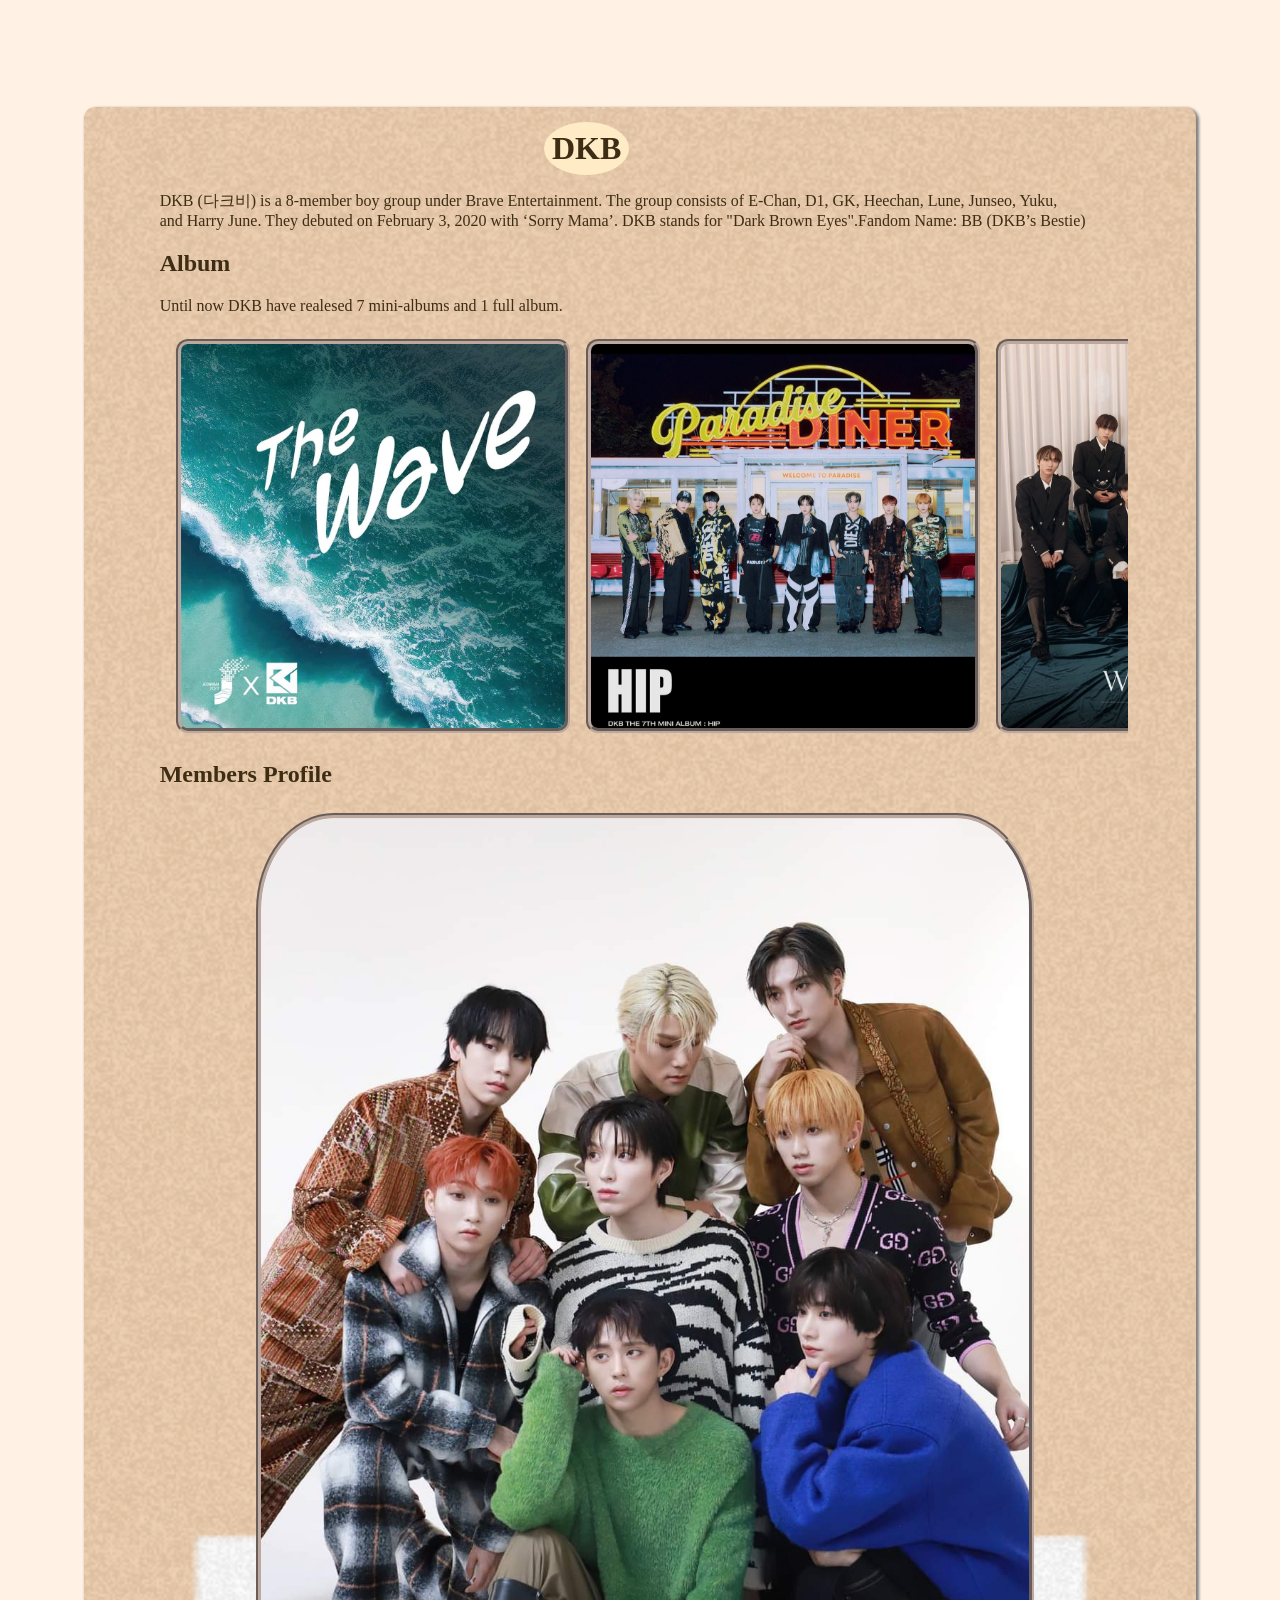
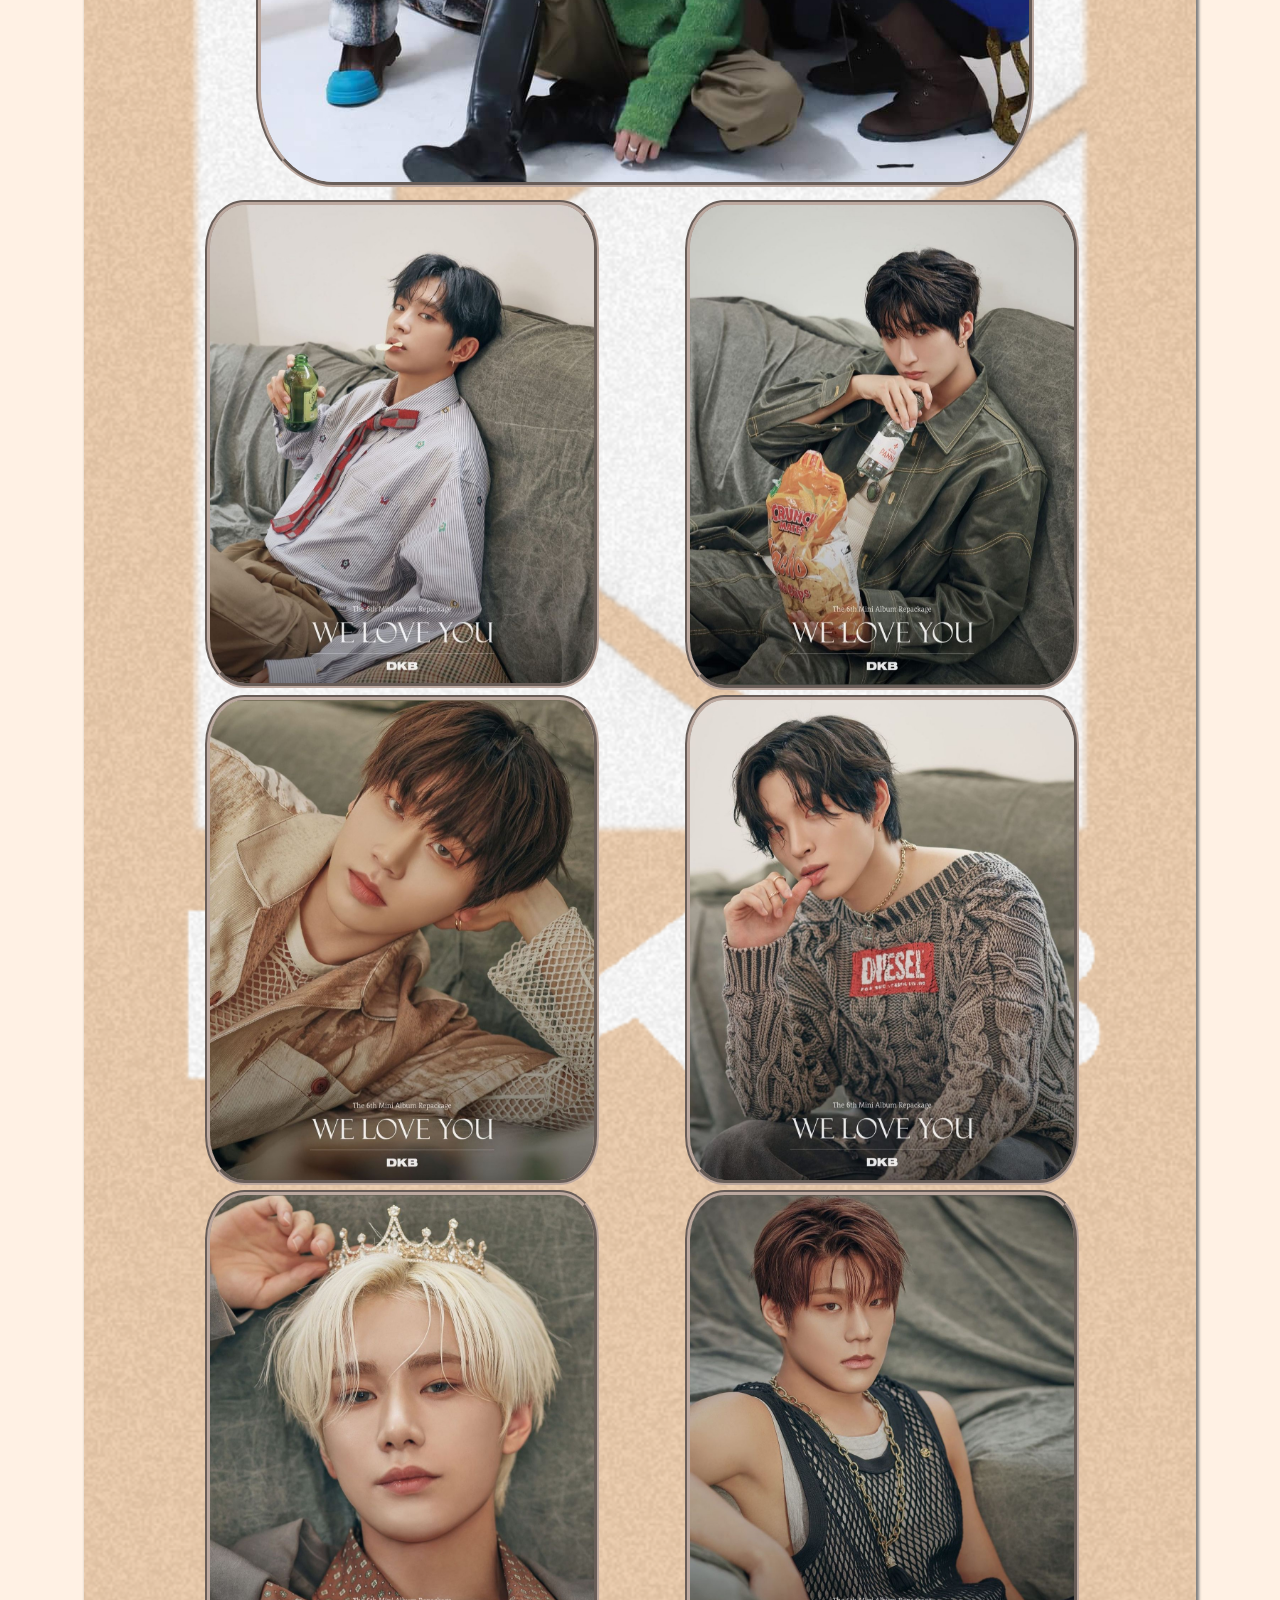
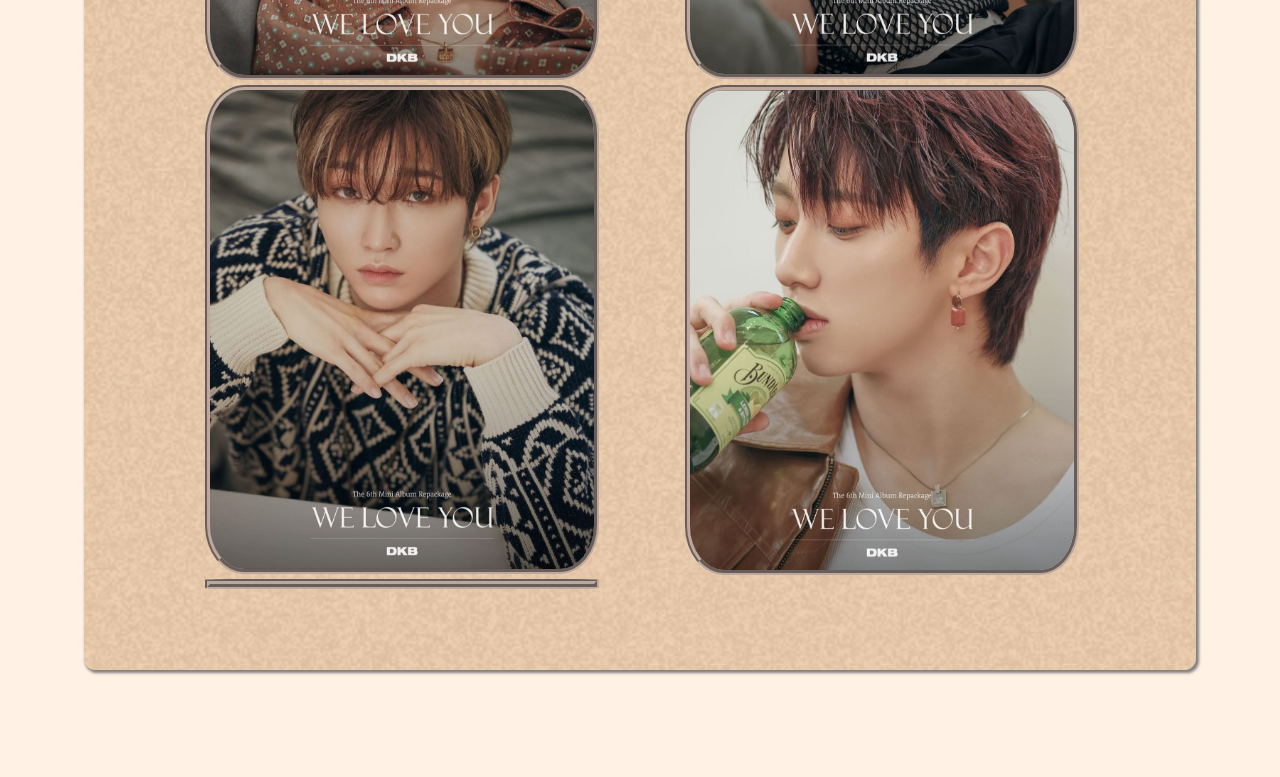
==== DKB/index.html @ af80abc2 "Add files via upload" ====
<!DOCTYPE html>

<html lang="en">
<head>
  <meta http-equiv="CONTENT-TYPE" content="text/html; charset=UTF-8">
  <link rel="stylesheet" href="styles/DKBsBestie.css"/>
  <title>DKBs Bestie</title>
</head>
<body>
  <main>
    <div class="container">
      <a href="#main" id="maincontent">Skip to main</a>
      <div id="main">
        <h1 id="title">DKB</h1>
        <p id="description">DKB (다크비) is a 8-member boy group under Brave Entertainment. The group consists of E-Chan, D1, GK, Heechan, Lune, Junseo, Yuku, and Harry June. They debuted on February 3, 2020 with ‘Sorry Mama’. DKB stands for "Dark Brown Eyes".Fandom Name: BB (DKB’s Bestie)</p>
      </div>
      <h2 class="stylez">Album</h2>
      <p class="details">Until now DKB have realesed 7 mini-albums and 1 full album.</p>
      
      <div class="container-images">
          <img src="Image/TheWave.jpg" alt="dkb's single The Wave">
                 
          <img src="Image/5th_mini_album_AUTUMN.jpg" style="order: 3"><br>
          
          <img src="Image/2nd_mini_album_LOVE.jpg" style="order: 7"><br>
     
          <img src="Image/1st_mini_album_YOUTH.jpg" style="order: 8">
  
          <img src="Image/7th_mini_album_HIP.jpg" style="order: 1">
        
          <img src="Image/4th_mini_album_REBEL.jpg" style="order: 5">
          
          <img src="Image/1st_album_THEDICEISCAST.jpg" style="order: 4">
  
          <img src="Image/6th_mini_album_WELOVEYOU.jpg" style="order: 2">
        
          <img src="Image/3rd_mini_album_GROWTH.jpg" style="order: 6">   
      </div>
      
        <a href="memberProfile.html">
          <h2 class="stylez">Members Profile</h2>
          <img id="pic" src="Image/DKB_Pic.jpg">
        </a>
      
      <div class="container-imgs">
        
        <img src="Image/Welove_D1.jpg" alt="">
        
        <img src="Image/Welove_Echan.jpg" alt="">
        
        <img src="Image/Welove_GK.jpg" alt="">
        
        <img src="Image/Welove_Heechan.jpg" alt="">
        
        <img src="Image/Welove_Lune.jpg" alt="">
        
        <img src="Image/Welove_Junseo.jpg" alt="">
        
        <img src="Image/Welove_Yuku.jpg" alt="">
        
        <img src="Image/Welove_Harry.jpg" alt="">
        
        <img src=".jpg" alt="">
        
        
      </div>
    </div>
  </main>
</body>
</html>
---- DKB/styles/DKBsBestie.css ----
body {
  background: #fff1e4;
  color: #3d2d14;
}
#maincontent {
  
}
#title {
  display: inline-block;
  background: #ffecc6;
  text-align: center;
  padding: 8px;
  margin: -20% 40% 0%;
  position: relative;
  border-radius: 50%;
}
.container {
  background: #edcdaf url("../Image/Logo.png") no-repeat;
  background-size: cover;
  background-position: center;
  margin: 8.5% 6%;
  padding: 3% 6% 6%;
  box-shadow: 2px 2px 3px 1px grey;
  border-radius: 3mm;
  color: #3d2d14;
}

.container-images {
  display: flex;
  flex-wrap: nowrap;
  overflow-x: auto;
  margin: 8px;
  width: 100%;
}
.container-images>img{
  width: 40%;
  margin: 8px;
  border-radius: 12px;
  width: 40%;
}
.container-imgs {
  display: grid;
  grid-template-columns: auto auto;
  justify-items: center;
  margin: 2px;
  width: 100%;
}
img{
  width: 40%;
  margin: 2px;
  border-radius: 12px;
}
.stylez{
  
}
#description{
  
}

.details {
  
}

#maincontent a:hover {
  opacity:1;
}

#maincontent {
  display: inline-block;
  box-shadow: 2px 2px 1px grey;
  padding: 10px;
  border-radius: 45%;
  background: #fcf0e0;
  position: fixed;
  top: 80%;
  right: 15%;
  opacity: .0;
  
  transition: opacity;
}
img {
  width: 80%;
  border: 5px groove #bca89f;
  border-radius: 10%;
  margin: .5% 10%;
}
a {
  text-decoration: none;
  color: #3d2d14;
}
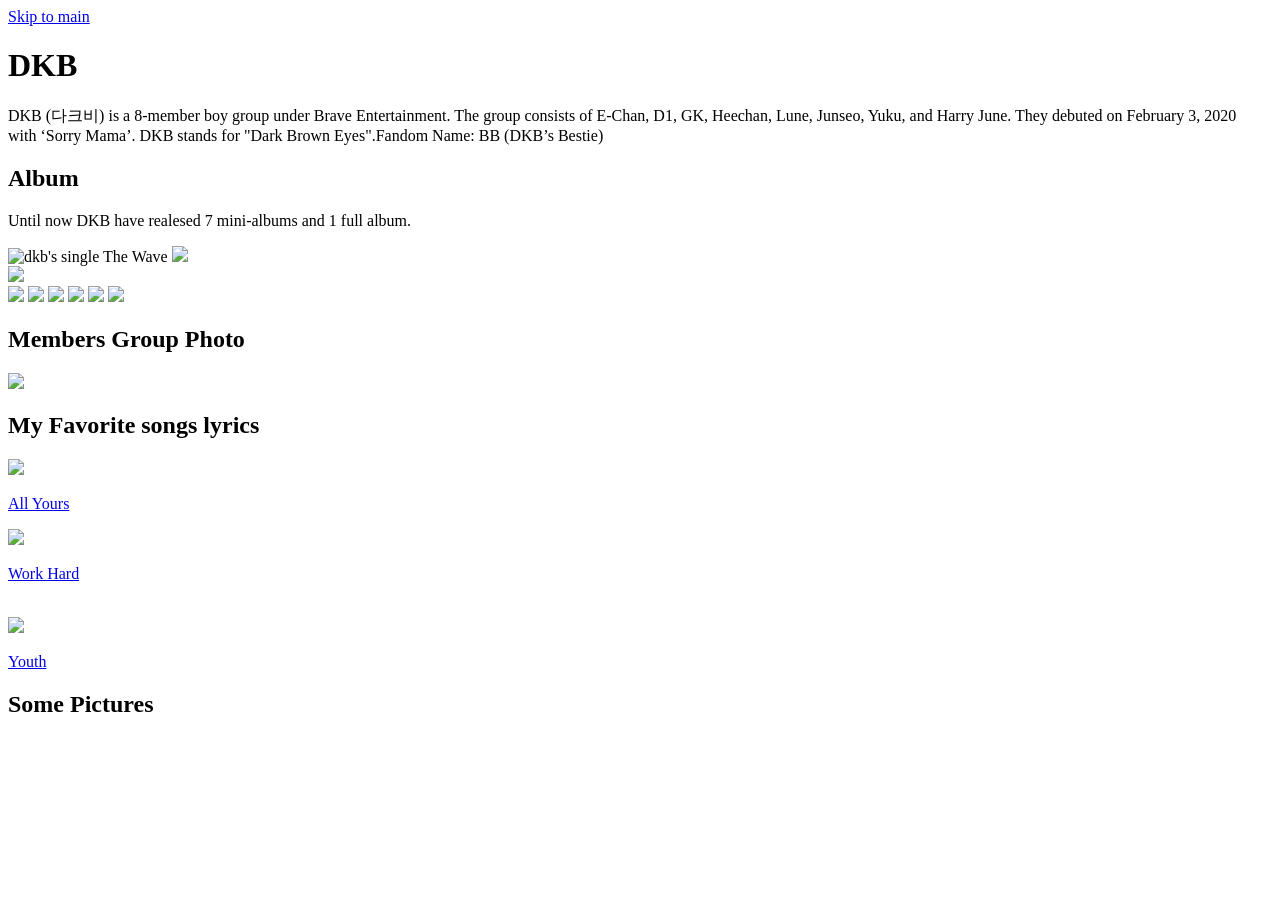
==== commit 175797f9: "index.html" ====
--- a/DKB/index.html
+++ b/DKB/index.html
@@ -3,7 +3,7 @@
 <html lang="en">
 <head>
   <meta http-equiv="CONTENT-TYPE" content="text/html; charset=UTF-8">
-  <link rel="stylesheet" href="styles/DKBsBestie.css"/>
+  <link rel="stylesheet" href="style.css"/>
   <title>DKBs Bestie</title>
 </head>
 <body>
@@ -14,57 +14,122 @@
         <h1 id="title">DKB</h1>
         <p id="description">DKB (다크비) is a 8-member boy group under Brave Entertainment. The group consists of E-Chan, D1, GK, Heechan, Lune, Junseo, Yuku, and Harry June. They debuted on February 3, 2020 with ‘Sorry Mama’. DKB stands for "Dark Brown Eyes".Fandom Name: BB (DKB’s Bestie)</p>
       </div>
-      <h2 class="stylez">Album</h2>
+      <h2 class="style">Album</h2>
       <p class="details">Until now DKB have realesed 7 mini-albums and 1 full album.</p>
       
       <div class="container-images">
-          <img src="Image/TheWave.jpg" alt="dkb's single The Wave">
+          <img src="TheWave.jpg" alt="dkb's single The Wave">
                  
-          <img src="Image/5th_mini_album_AUTUMN.jpg" style="order: 3"><br>
+          <img src="5th_mini_album_AUTUMN.jpg" style="order: 3"><br>
           
-          <img src="Image/2nd_mini_album_LOVE.jpg" style="order: 7"><br>
+          <img src="2nd_mini_album_LOVE.jpg" style="order: 7"><br>
      
-          <img src="Image/1st_mini_album_YOUTH.jpg" style="order: 8">
+          <img src="1st_mini_album_YOUTH.jpg" style="order: 8">
   
-          <img src="Image/7th_mini_album_HIP.jpg" style="order: 1">
+          <img src="7th_mini_album_HIP.jpg" style="order: 1">
         
-          <img src="Image/4th_mini_album_REBEL.jpg" style="order: 5">
+          <img src="4th_mini_album_REBEL.jpg" style="order: 5">
           
-          <img src="Image/1st_album_THEDICEISCAST.jpg" style="order: 4">
+          <img src="1st_album_THEDICEISCAST.jpg" style="order: 4">
   
-          <img src="Image/6th_mini_album_WELOVEYOU.jpg" style="order: 2">
+          <img src="6th_mini_album_WELOVEYOU.jpg" style="order: 2">
         
-          <img src="Image/3rd_mini_album_GROWTH.jpg" style="order: 6">   
+          <img src="3rd_mini_album_GROWTH.jpg" style="order: 6">   
       </div>
       
-        <a href="memberProfile.html">
-          <h2 class="stylez">Members Profile</h2>
-          <img id="pic" src="Image/DKB_Pic.jpg">
+          <h2 class="style">Members Group Photo</h2>
+          <img src="DKB_Pic.jpg">
+      <div id="lyrics">
+        <h2 class="style">My Favorite songs lyrics</h2>
+        <a href="allYours.html" class="unic">
+          <img id="pic" src="6th_mini_album_WELOVEYOU.jpg">
+          <p class="stylez">All Yours</p>
         </a>
-      
+        <a href="workHard.html" class="unic">
+          <img id="pic" src="3rd_mini_album_GROWTH.jpg">
+          <p class="stylez">Work Hard</p><br>
+        </a>
+        <a href="youthLyrics.html" class="unic">
+          <img id="pic" src="1st_mini_album_YOUTH.jpg">
+          <p class="stylez">Youth</p>
+        </a>
+              </div>
+      <h2 class="style">Some Pictures</h2>
+      <div id="hip">
+          <img src="Hip.jpg" alt="">
+          <img src="HipGroup.jpg" alt="">
+          <img src="HIP_D1.jpg" alt="">
+          <img src="HIP_디원.jpg" alt="">
+          <img src="HIP_EChan.jpg" alt="">
+          <img src="HIP_이찬.jpg" alt="">
+          <img src="HIP_GK.jpg" alt="">
+          <img src="HIP_지케이.jpg" alt="">
+          <img src="HIP_Heechan.jpg" alt="">
+          <img src="HIP_희찬.jpg" alt="">
+          <img src="HIP_Lune.jpg" alt="">
+          <img src="HIP_룬.jpg" alt="">
+          <img src="HIP_Junseo.jpg" alt="">
+          <img src="HIP_준서.jpg" alt="">
+          <img src="HIP_Yuku.jpg" alt="">
+          <img src="HIP_유쿠.jpg" alt="">
+          <img src="HIP_Harry.jpg" alt="">
+          <img src="HIP_해리.jpg" alt="">
+          <img src="HIP_Go_Ver.jpg" alt="">
+          <img src="HIP_pic1.jpg" alt="">
+          <img src="D1_HIP_Go_Ver.jpg" alt="">
+          <img src="디원_HIP_Go_Ver.jpg" alt="">
+          <img src="EChan_HIP_Go_Ver.jpg" alt="">
+          <img src="이찬_HIP_Go_Ver.jpg" alt="">
+          <img src="GK_HIP_Go_Ver.jpg" alt="">
+          <img src="지케이_HIP_Go_Ver.jpg" alt="">
+          <img src="Heechan_HIP_Go_Ver.jpg" alt="">
+          <img src="희찬_HIP_Go_Ver.jpg" alt="">
+          <img src="Lune_HIP_Go_Ver.jpg" alt="">
+          <img src="룬_HIP_Go_Ver.jpg" alt="">
+          <img src="Junseo_HIP_Go_Ver.jpg" alt="">
+          <img src="준서_HIP_Go_Ver.jpg" alt="">
+          <img src="Yuku_HIP_Go_Ver.jpg" alt="">
+          <img src="유쿠_HIP_Go_Ver.jpg" alt="">
+          <img src="해리_HIP_Go_Ver.jpg" alt="">
+          <img src="Harry_HIP_Go_Ver.jpg" alt="">
+          
+        </div>
       <div class="container-imgs">
         
-        <img src="Image/Welove_D1.jpg" alt="">
+        <img src="Welove_D1.jpg" alt="">
         
-        <img src="Image/Welove_Echan.jpg" alt="">
+        <img src="Welove_Echan.jpg" alt="">
         
-        <img src="Image/Welove_GK.jpg" alt="">
+        <img src="Welove_GK.jpg" alt="">
         
-        <img src="Image/Welove_Heechan.jpg" alt="">
+        <img src="Welove_Heechan.jpg" alt="">
         
-        <img src="Image/Welove_Lune.jpg" alt="">
+        <img src="Welove_Lune.jpg" alt="">
         
-        <img src="Image/Welove_Junseo.jpg" alt="">
+        <img src="Welove_Junseo.jpg" alt="">
         
-        <img src="Image/Welove_Yuku.jpg" alt="">
+        <img src="Welove_Yuku.jpg" alt="">
         
-        <img src="Image/Welove_Harry.jpg" alt="">
+        <img src="Welove_Harry.jpg" alt="">
         
-        <img src=".jpg" alt="">
+        <img src="D1.jpg" alt="">
         
+        <img src="EChan.jpg" alt="">
+        
+        <img src="GK.jpg" alt="">
+        
+        <img src="Heechan.jpg" alt="">
+        
+        <img src="Lune.jpg" alt="">
+        
+        <img src="Junseo.jpg" alt="">
+        
+        <img src="Yuku.jpg" alt="">
+        
+        <img src="Harry.jpg" alt="">
         
       </div>
     </div>
-  </main>
+  </main>  
 </body>
 </html>
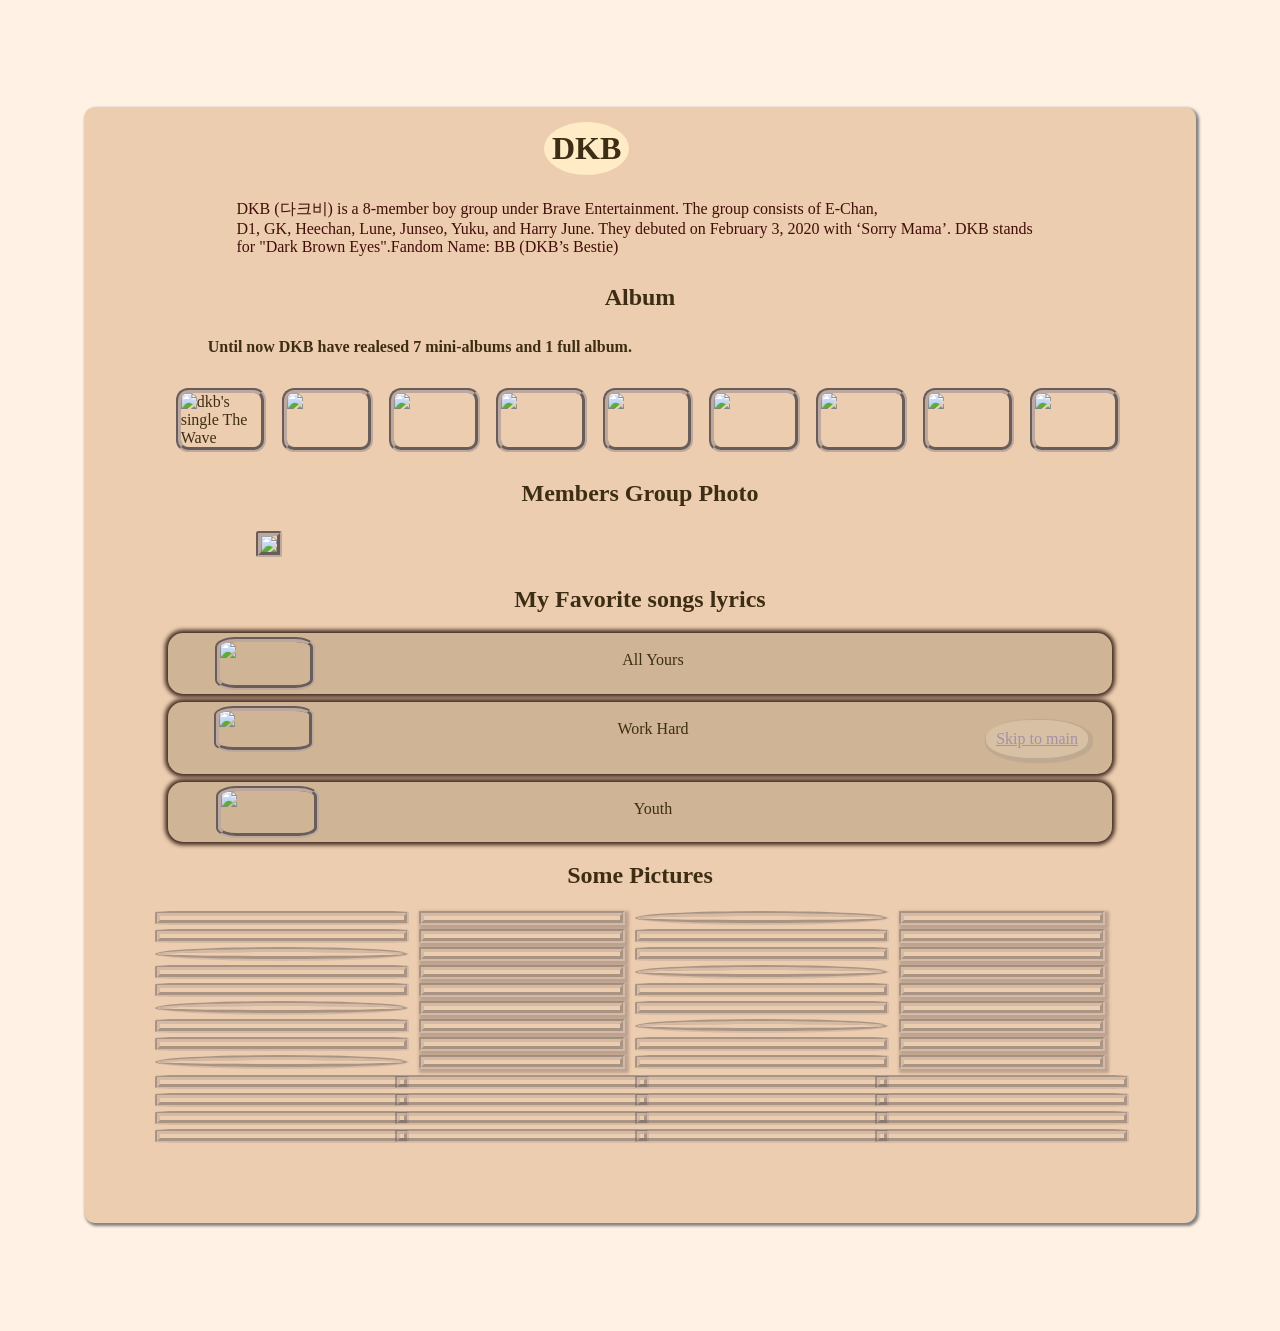
==== commit 1608820e: "index.html" ====
--- a/DKB/index.html
+++ b/DKB/index.html
@@ -18,27 +18,27 @@
       <p class="details">Until now DKB have realesed 7 mini-albums and 1 full album.</p>
       
       <div class="container-images">
-          <img src="TheWave.jpg" alt="dkb's single The Wave">
+          <img src="../TheWave.jpg" alt="dkb's single The Wave">
                  
-          <img src="5th_mini_album_AUTUMN.jpg" style="order: 3"><br>
+          <img src="../5th_mini_album_AUTUMN.jpg" style="order: 3"><br>
           
-          <img src="2nd_mini_album_LOVE.jpg" style="order: 7"><br>
+          <img src="../2nd_mini_album_LOVE.jpg" style="order: 7"><br>
      
-          <img src="1st_mini_album_YOUTH.jpg" style="order: 8">
+          <img src="../1st_mini_album_YOUTH.jpg" style="order: 8">
   
-          <img src="7th_mini_album_HIP.jpg" style="order: 1">
+          <img src="../7th_mini_album_HIP.jpg" style="order: 1">
         
-          <img src="4th_mini_album_REBEL.jpg" style="order: 5">
+          <img src="../4th_mini_album_REBEL.jpg" style="order: 5">
           
-          <img src="1st_album_THEDICEISCAST.jpg" style="order: 4">
+          <img src="../1st_album_THEDICEISCAST.jpg" style="order: 4">
   
-          <img src="6th_mini_album_WELOVEYOU.jpg" style="order: 2">
+          <img src="../6th_mini_album_WELOVEYOU.jpg" style="order: 2">
         
-          <img src="3rd_mini_album_GROWTH.jpg" style="order: 6">   
+          <img src="../3rd_mini_album_GROWTH.jpg" style="order: 6">   
       </div>
       
           <h2 class="style">Members Group Photo</h2>
-          <img src="DKB_Pic.jpg">
+          <img src="../DKB_Pic.jpg">
       <div id="lyrics">
         <h2 class="style">My Favorite songs lyrics</h2>
         <a href="allYours.html" class="unic">
@@ -56,77 +56,77 @@
               </div>
       <h2 class="style">Some Pictures</h2>
       <div id="hip">
-          <img src="Hip.jpg" alt="">
-          <img src="HipGroup.jpg" alt="">
-          <img src="HIP_D1.jpg" alt="">
-          <img src="HIP_디원.jpg" alt="">
-          <img src="HIP_EChan.jpg" alt="">
-          <img src="HIP_이찬.jpg" alt="">
-          <img src="HIP_GK.jpg" alt="">
-          <img src="HIP_지케이.jpg" alt="">
-          <img src="HIP_Heechan.jpg" alt="">
-          <img src="HIP_희찬.jpg" alt="">
-          <img src="HIP_Lune.jpg" alt="">
-          <img src="HIP_룬.jpg" alt="">
-          <img src="HIP_Junseo.jpg" alt="">
-          <img src="HIP_준서.jpg" alt="">
-          <img src="HIP_Yuku.jpg" alt="">
-          <img src="HIP_유쿠.jpg" alt="">
-          <img src="HIP_Harry.jpg" alt="">
-          <img src="HIP_해리.jpg" alt="">
-          <img src="HIP_Go_Ver.jpg" alt="">
-          <img src="HIP_pic1.jpg" alt="">
-          <img src="D1_HIP_Go_Ver.jpg" alt="">
-          <img src="디원_HIP_Go_Ver.jpg" alt="">
-          <img src="EChan_HIP_Go_Ver.jpg" alt="">
-          <img src="이찬_HIP_Go_Ver.jpg" alt="">
-          <img src="GK_HIP_Go_Ver.jpg" alt="">
-          <img src="지케이_HIP_Go_Ver.jpg" alt="">
-          <img src="Heechan_HIP_Go_Ver.jpg" alt="">
-          <img src="희찬_HIP_Go_Ver.jpg" alt="">
-          <img src="Lune_HIP_Go_Ver.jpg" alt="">
-          <img src="룬_HIP_Go_Ver.jpg" alt="">
-          <img src="Junseo_HIP_Go_Ver.jpg" alt="">
-          <img src="준서_HIP_Go_Ver.jpg" alt="">
-          <img src="Yuku_HIP_Go_Ver.jpg" alt="">
-          <img src="유쿠_HIP_Go_Ver.jpg" alt="">
-          <img src="해리_HIP_Go_Ver.jpg" alt="">
-          <img src="Harry_HIP_Go_Ver.jpg" alt="">
+          <img src="../Hip.jpg" alt="">
+          <img src="../HipGroup.jpg" alt="">
+          <img src="../HIP_D1.jpg" alt="">
+          <img src="../HIP_디원.jpg" alt="">
+          <img src="../HIP_EChan.jpg" alt="">
+          <img src="../HIP_이찬.jpg" alt="">
+          <img src="../HIP_GK.jpg" alt="">
+          <img src="../HIP_지케이.jpg" alt="">
+          <img src="../HIP_Heechan.jpg" alt="">
+          <img src="../HIP_희찬.jpg" alt="">
+          <img src="../HIP_Lune.jpg" alt="">
+          <img src="../HIP_룬.jpg" alt="">
+          <img src="../HIP_Junseo.jpg" alt="">
+          <img src="../HIP_준서.jpg" alt="">
+          <img src="../HIP_Yuku.jpg" alt="">
+          <img src="../HIP_유쿠.jpg" alt="">
+          <img src="../HIP_Harry.jpg" alt="">
+          <img src="../HIP_해리.jpg" alt="">
+          <img src="../HIP_Go_Ver.jpg" alt="">
+          <img src="../HIP_pic1.jpg" alt="">
+          <img src="../D1_HIP_Go_Ver.jpg" alt="">
+          <img src="../디원_HIP_Go_Ver.jpg" alt="">
+          <img src="../EChan_HIP_Go_Ver.jpg" alt="">
+          <img src="../이찬_HIP_Go_Ver.jpg" alt="">
+          <img src="../GK_HIP_Go_Ver.jpg" alt="">
+          <img src="../지케이_HIP_Go_Ver.jpg" alt="">
+          <img src="../Heechan_HIP_Go_Ver.jpg" alt="">
+          <img src="../희찬_HIP_Go_Ver.jpg" alt="">
+          <img src="../Lune_HIP_Go_Ver.jpg" alt="">
+          <img src="../룬_HIP_Go_Ver.jpg" alt="">
+          <img src="../Junseo_HIP_Go_Ver.jpg" alt="">
+          <img src="../준서_HIP_Go_Ver.jpg" alt="">
+          <img src="../Yuku_HIP_Go_Ver.jpg" alt="">
+          <img src="../유쿠_HIP_Go_Ver.jpg" alt="">
+          <img src="../해리_HIP_Go_Ver.jpg" alt="">
+          <img src="../Harry_HIP_Go_Ver.jpg" alt="">
           
         </div>
       <div class="container-imgs">
         
-        <img src="Welove_D1.jpg" alt="">
+        <img src="../Welove_D1.jpg" alt="">
         
-        <img src="Welove_Echan.jpg" alt="">
+        <img src="../Welove_Echan.jpg" alt="">
         
-        <img src="Welove_GK.jpg" alt="">
+        <img src="../Welove_GK.jpg" alt="">
         
-        <img src="Welove_Heechan.jpg" alt="">
+        <img src="../Welove_Heechan.jpg" alt="">
         
-        <img src="Welove_Lune.jpg" alt="">
+        <img src="../Welove_Lune.jpg" alt="">
         
-        <img src="Welove_Junseo.jpg" alt="">
+        <img src="../Welove_Junseo.jpg" alt="">
         
-        <img src="Welove_Yuku.jpg" alt="">
+        <img src="../Welove_Yuku.jpg" alt="">
         
-        <img src="Welove_Harry.jpg" alt="">
+        <img src="../Welove_Harry.jpg" alt="">
         
-        <img src="D1.jpg" alt="">
+        <img src="../D1.jpg" alt="">
         
-        <img src="EChan.jpg" alt="">
+        <img src="../EChan.jpg" alt="">
         
-        <img src="GK.jpg" alt="">
+        <img src="../GK.jpg" alt="">
         
-        <img src="Heechan.jpg" alt="">
+        <img src="../Heechan.jpg" alt="">
         
-        <img src="Lune.jpg" alt="">
+        <img src="../Lune.jpg" alt="">
         
-        <img src="Junseo.jpg" alt="">
+        <img src="../Junseo.jpg" alt="">
         
-        <img src="Yuku.jpg" alt="">
+        <img src="../Yuku.jpg" alt="">
         
-        <img src="Harry.jpg" alt="">
+        <img src="../Harry.jpg" alt="">
         
       </div>
     </div>
--- a/DKB/style.css
+++ b/DKB/style.css
@@ -0,0 +1,143 @@
+body {
+  background: #fff1e4;
+  color: #3d2d14;
+}
+#maincontent {
+  display: inline-block;
+  box-shadow: 2px 2px 1px 3px #bb9351;
+  padding: 10px;
+  border-radius: 45%;
+  background: #e5d9f2;
+  position: fixed;
+  top: 80%;
+  right: 15%;
+}
+#title {
+  display: inline-block;
+  background: #ffecc6;
+  text-align: center;
+  padding: 8px;
+  margin: -20% 40% 0%;
+  position: relative;
+  border-radius: 50%;
+}
+.container {
+  background: #edcdaf url("Logo.png") no-repeat;
+  background-size: cover;
+  background-position: center;
+  margin: 8.5% 6%;
+  padding: 3% 6% 6%;
+  box-shadow: 2px 2px 3px 1px grey;
+  border-radius: 3mm;
+  color: #3d2d14;
+  font-family: georgia;
+}
+
+.container-images {
+  display: flex;
+  flex-wrap: nowrap;
+  overflow-x: auto;
+  margin: 8px;
+  width: 100%;
+}
+.container-images>img{
+  width: 40%;
+  margin: 8px;
+  border-radius: 12px;
+  width: 40%;
+}
+.container-imgs,#hip {
+  display: grid;
+  grid-template-columns: auto auto auto auto;
+  justify-items: center;
+  margin: 2px;
+  width: 100%;
+}
+.container-imgs>img,#hip>img {
+  padding: 2px;
+  margin: 2px;
+  width: 100%;
+  opacity: .5;
+  
+  transition: opacity padding width linear .5s;
+}
+.container-imgs>img:hover, #hip>img:hover {
+  padding: 0px;
+  width: 130%;
+  opacity: 1;
+}
+img{
+  width: 40%;
+  margin: 2px;
+  border-radius: 12px;
+}
+.stylez{
+  display: inline;
+  font-family: cursive;
+}
+.style {
+  font-family: fantasy;
+  text-align: center;
+}
+#description{
+  font-family: fantasy;
+  color: #420d09;
+  padding: .8% 8%;
+}
+
+.details {
+  padding: .8% 5%;
+  font-weight: bold;
+  color: #100e0d, 
+}
+
+#maincontent a:hover {
+  opacity:1;
+}
+
+#maincontent {
+  display: inline-block;
+  box-shadow: 2px 2px 1px 3px grey;
+  padding: 10px;
+  border-radius: 45%;
+  background: #fcf0e0;
+  position: fixed;
+  top: 80%;
+  right: 15%;
+  opacity: .2;
+  
+  transition: opacity ease-in .2s;
+}
+img {
+  width: 80%;
+  border: 5px groove #bca89f;
+  border-radius: 10%;
+  margin: .5% 10%;
+}
+a.unic {
+  display: grid;
+  grid-template-columns: auto auto;
+  justify-items: initial;
+  text-decoration: none;
+  color: #3d2d14;
+  background: #cfb595;
+  border: 2px outset transparent;
+  border-radius: 15px;
+  margin: 8px;
+  min-height: 1.5cm;
+  max-height: 5cm;
+  box-shadow: 0px 0px 4px 3px #412920 ;
+}
+#hip img:nth-child(+3n) {
+  border-radius: 50%;
+  box-shadow: 0px 0px 3px 3px 2px #d5c5b4;
+}
+#hip img:nth-child(+2n) {
+  border-radius: 1%;
+  box-shadow: 2px 2px 3px 2px #8d7a72;
+  width: 80%;
+}
+#pic {
+  width: 20%;
+  border-radius: 20%;
+}
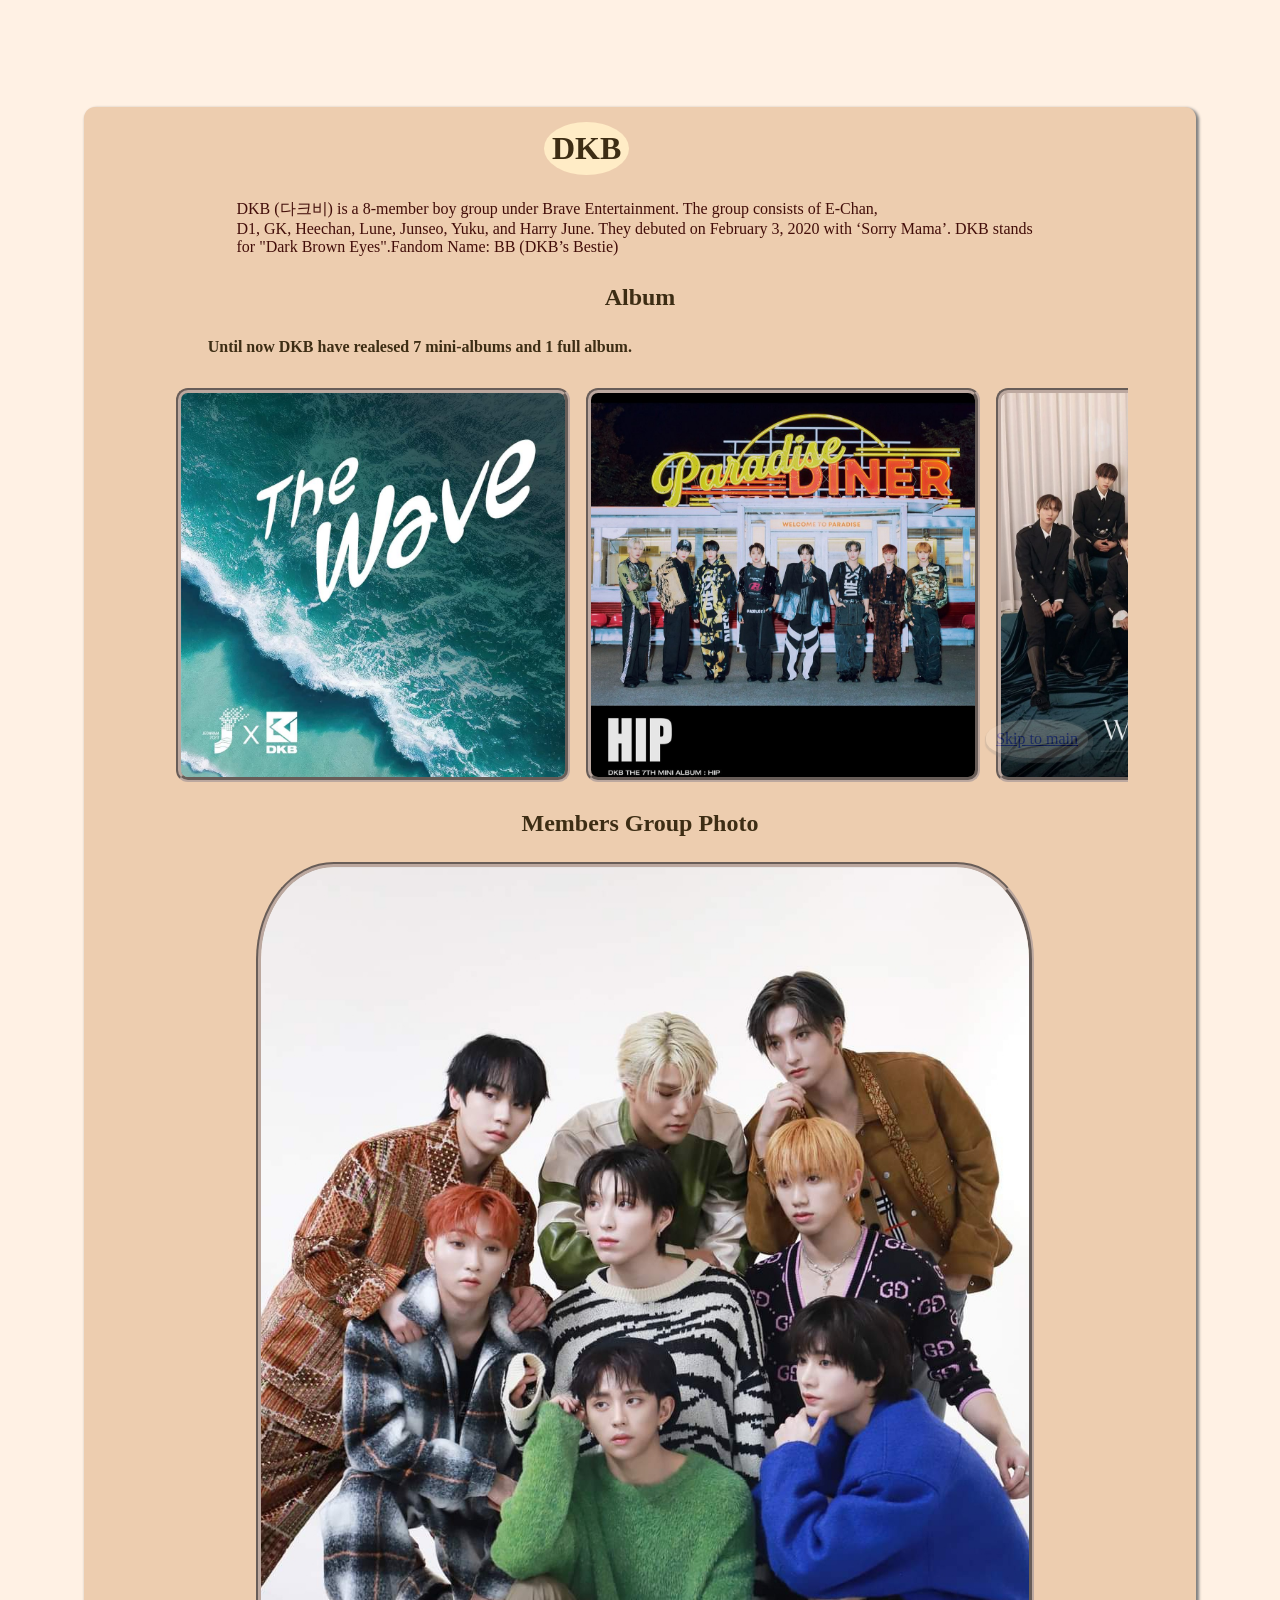
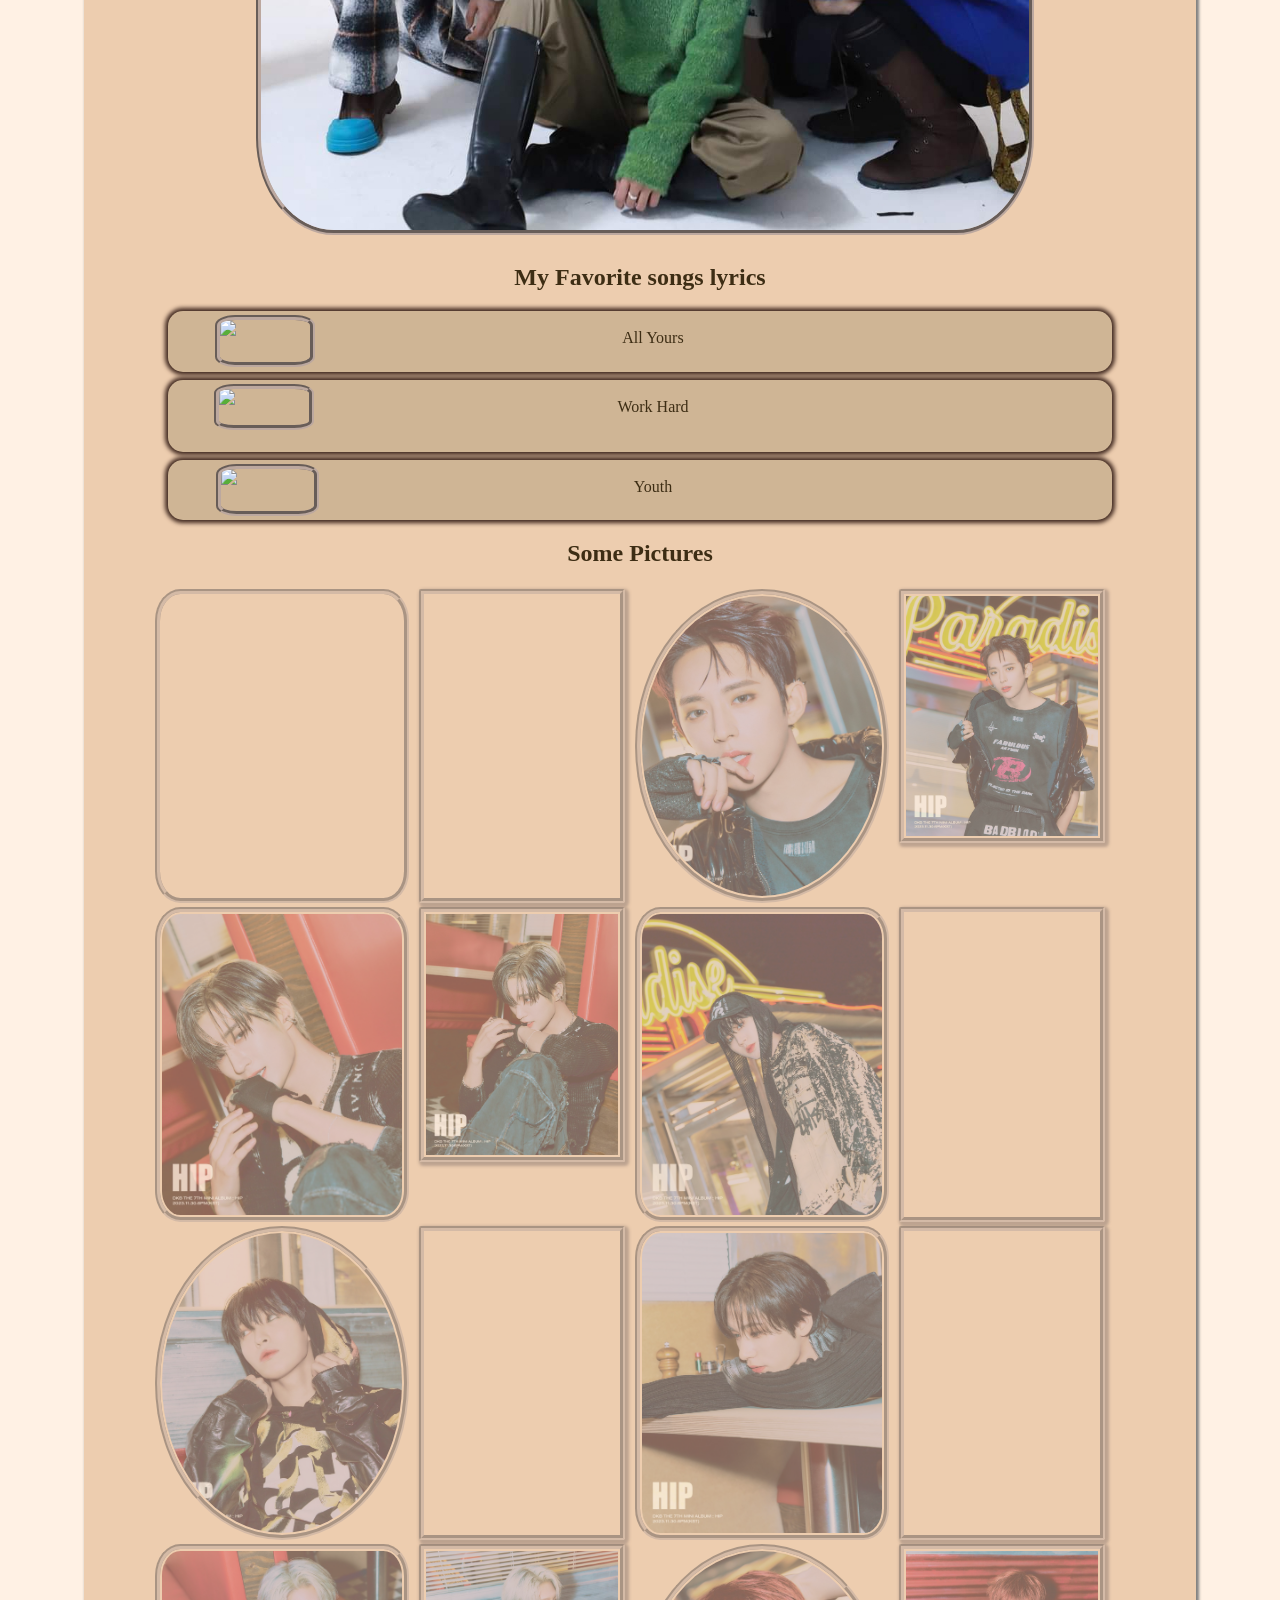
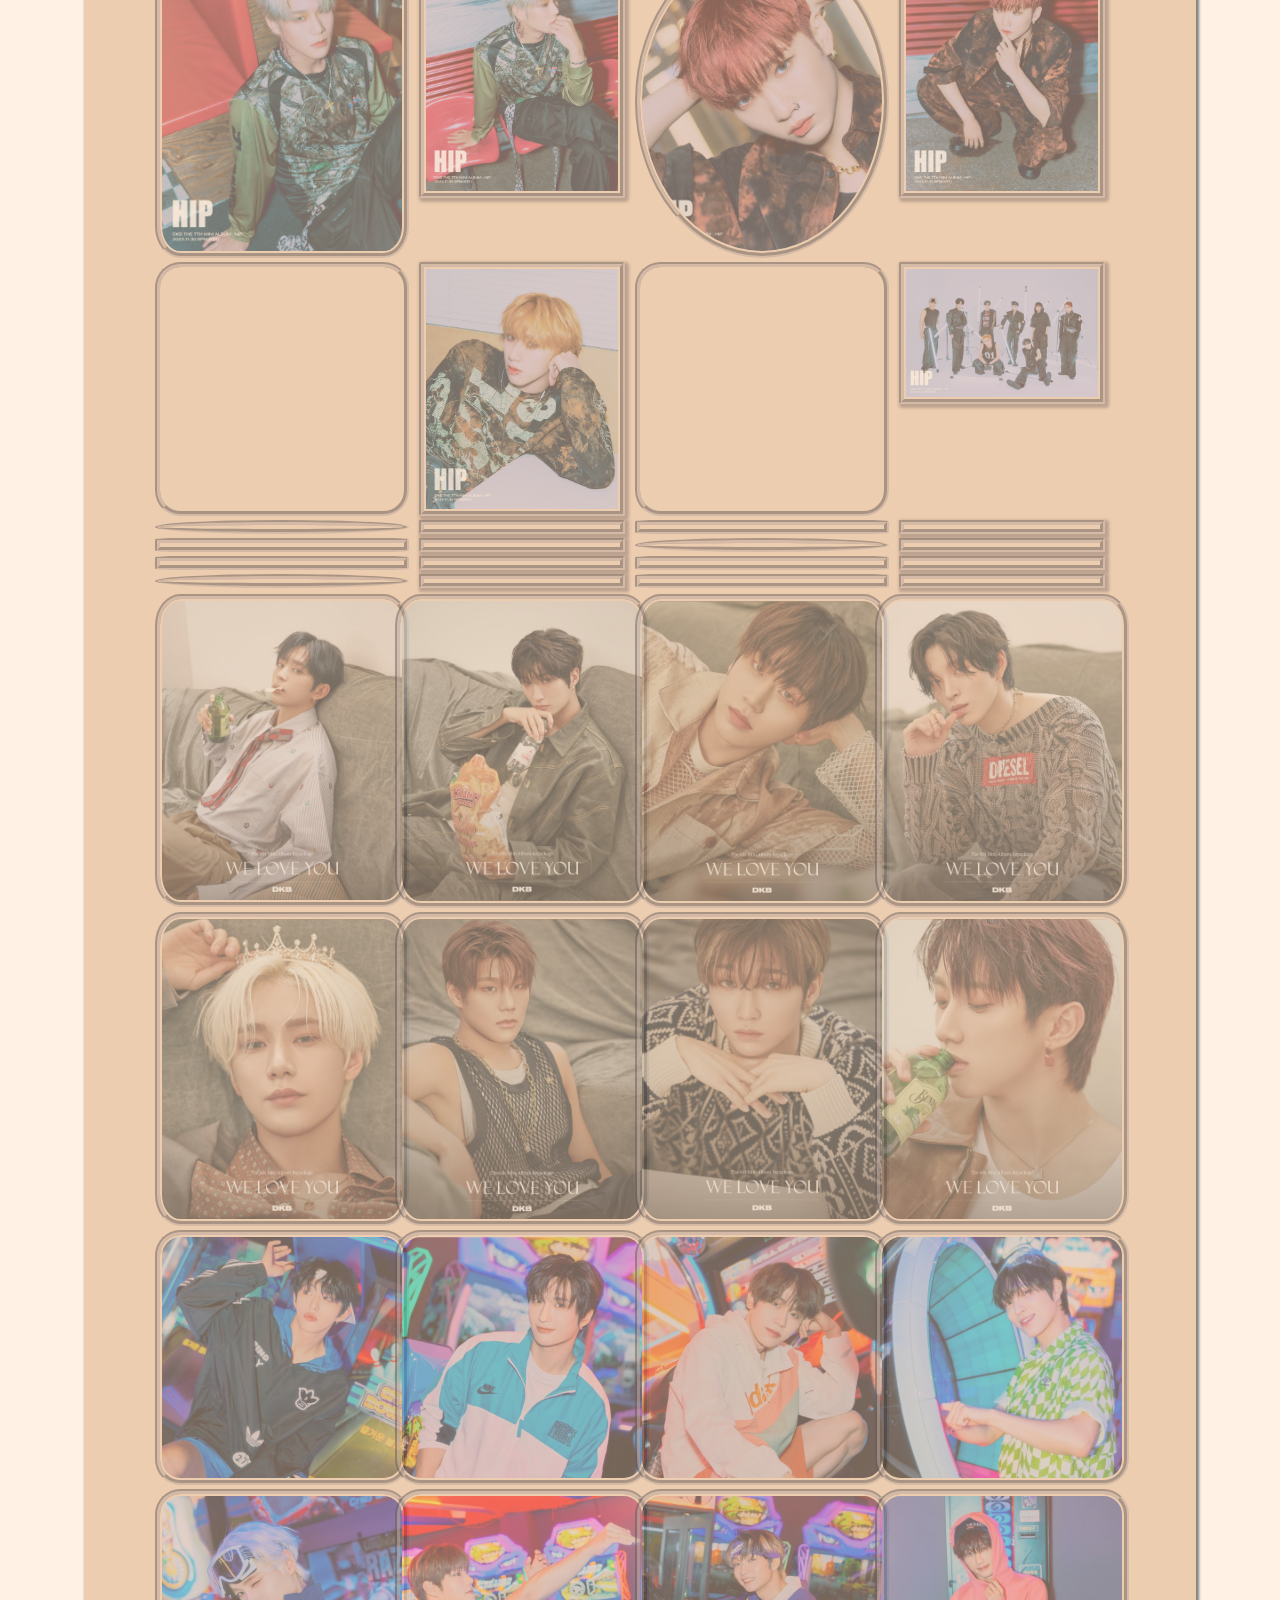
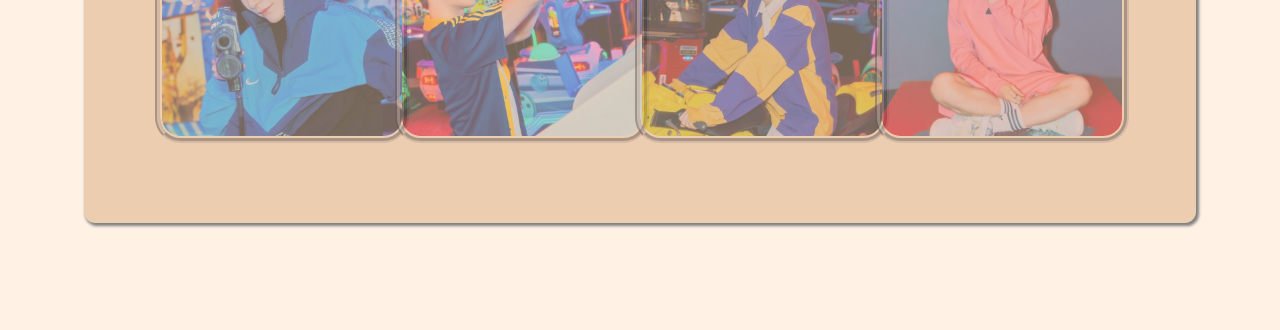
==== commit c4a30236: "Update index.html" ====
--- a/DKB/index.html
+++ b/DKB/index.html
@@ -18,27 +18,27 @@
       <p class="details">Until now DKB have realesed 7 mini-albums and 1 full album.</p>
       
       <div class="container-images">
-          <img src="../TheWave.jpg" alt="dkb's single The Wave">
+          <img src="Image/TheWave.jpg" alt="dkb's single The Wave">
                  
-          <img src="../5th_mini_album_AUTUMN.jpg" style="order: 3"><br>
+          <img src="Image/5th_mini_album_AUTUMN.jpg" style="order: 3"><br>
           
-          <img src="../2nd_mini_album_LOVE.jpg" style="order: 7"><br>
+          <img src="Image/2nd_mini_album_LOVE.jpg" style="order: 7"><br>
      
-          <img src="../1st_mini_album_YOUTH.jpg" style="order: 8">
+          <img src="Image/1st_mini_album_YOUTH.jpg" style="order: 8">
   
-          <img src="../7th_mini_album_HIP.jpg" style="order: 1">
+          <img src="Image/7th_mini_album_HIP.jpg" style="order: 1">
         
-          <img src="../4th_mini_album_REBEL.jpg" style="order: 5">
+          <img src="Image/4th_mini_album_REBEL.jpg" style="order: 5">
           
-          <img src="../1st_album_THEDICEISCAST.jpg" style="order: 4">
+          <img src="Image/1st_album_THEDICEISCAST.jpg" style="order: 4">
   
-          <img src="../6th_mini_album_WELOVEYOU.jpg" style="order: 2">
+          <img src="Image/6th_mini_album_WELOVEYOU.jpg" style="order: 2">
         
-          <img src="../3rd_mini_album_GROWTH.jpg" style="order: 6">   
+          <img src="Image/3rd_mini_album_GROWTH.jpg" style="order: 6">   
       </div>
       
           <h2 class="style">Members Group Photo</h2>
-          <img src="../DKB_Pic.jpg">
+          <img src="Image/DKB_Pic.jpg">
       <div id="lyrics">
         <h2 class="style">My Favorite songs lyrics</h2>
         <a href="allYours.html" class="unic">
@@ -56,77 +56,77 @@
               </div>
       <h2 class="style">Some Pictures</h2>
       <div id="hip">
-          <img src="../Hip.jpg" alt="">
-          <img src="../HipGroup.jpg" alt="">
-          <img src="../HIP_D1.jpg" alt="">
-          <img src="../HIP_디원.jpg" alt="">
-          <img src="../HIP_EChan.jpg" alt="">
-          <img src="../HIP_이찬.jpg" alt="">
-          <img src="../HIP_GK.jpg" alt="">
-          <img src="../HIP_지케이.jpg" alt="">
-          <img src="../HIP_Heechan.jpg" alt="">
-          <img src="../HIP_희찬.jpg" alt="">
-          <img src="../HIP_Lune.jpg" alt="">
-          <img src="../HIP_룬.jpg" alt="">
-          <img src="../HIP_Junseo.jpg" alt="">
-          <img src="../HIP_준서.jpg" alt="">
-          <img src="../HIP_Yuku.jpg" alt="">
-          <img src="../HIP_유쿠.jpg" alt="">
-          <img src="../HIP_Harry.jpg" alt="">
-          <img src="../HIP_해리.jpg" alt="">
-          <img src="../HIP_Go_Ver.jpg" alt="">
-          <img src="../HIP_pic1.jpg" alt="">
-          <img src="../D1_HIP_Go_Ver.jpg" alt="">
-          <img src="../디원_HIP_Go_Ver.jpg" alt="">
-          <img src="../EChan_HIP_Go_Ver.jpg" alt="">
-          <img src="../이찬_HIP_Go_Ver.jpg" alt="">
-          <img src="../GK_HIP_Go_Ver.jpg" alt="">
-          <img src="../지케이_HIP_Go_Ver.jpg" alt="">
-          <img src="../Heechan_HIP_Go_Ver.jpg" alt="">
-          <img src="../희찬_HIP_Go_Ver.jpg" alt="">
-          <img src="../Lune_HIP_Go_Ver.jpg" alt="">
-          <img src="../룬_HIP_Go_Ver.jpg" alt="">
-          <img src="../Junseo_HIP_Go_Ver.jpg" alt="">
-          <img src="../준서_HIP_Go_Ver.jpg" alt="">
-          <img src="../Yuku_HIP_Go_Ver.jpg" alt="">
-          <img src="../유쿠_HIP_Go_Ver.jpg" alt="">
-          <img src="../해리_HIP_Go_Ver.jpg" alt="">
-          <img src="../Harry_HIP_Go_Ver.jpg" alt="">
+          <img src="Image/Hip.jpg" alt="">
+          <img src="Image/HipGroup.jpg" alt="">
+          <img src="Image/HIP_D1.jpg" alt="">
+          <img src="Image/HIP_디원.jpg" alt="">
+          <img src="Image/HIP_EChan.jpg" alt="">
+          <img src="Image/HIP_이찬.jpg" alt="">
+          <img src="Image/HIP_GK.jpg" alt="">
+          <img src="Image/HIP_지케이.jpg" alt="">
+          <img src="Image/HIP_Heechan.jpg" alt="">
+          <img src="Image/HIP_희찬.jpg" alt="">
+          <img src="Image/HIP_Lune.jpg" alt="">
+          <img src="Image/HIP_룬.jpg" alt="">
+          <img src="Image/HIP_Junseo.jpg" alt="">
+          <img src="Image/HIP_준서.jpg" alt="">
+          <img src="Image/HIP_Yuku.jpg" alt="">
+          <img src="Image/HIP_유쿠.jpg" alt="">
+          <img src="Image/HIP_Harry.jpg" alt="">
+          <img src="Image/HIP_해리.jpg" alt="">
+          <img src="Image/HIP_Go_Ver.jpg" alt="">
+          <img src="Image/HIP_pic1.jpg" alt="">
+          <img src="Image/D1_HIP_Go_Ver.jpg" alt="">
+          <img src="Image/디원_HIP_Go_Ver.jpg" alt="">
+          <img src="Image/EChan_HIP_Go_Ver.jpg" alt="">
+          <img src="Image/이찬_HIP_Go_Ver.jpg" alt="">
+          <img src="Image/GK_HIP_Go_Ver.jpg" alt="">
+          <img src="Image/지케이_HIP_Go_Ver.jpg" alt="">
+          <img src="Image/Heechan_HIP_Go_Ver.jpg" alt="">
+          <img src="Image/희찬_HIP_Go_Ver.jpg" alt="">
+          <img src="Image/Lune_HIP_Go_Ver.jpg" alt="">
+          <img src="Image/룬_HIP_Go_Ver.jpg" alt="">
+          <img src="Image/Junseo_HIP_Go_Ver.jpg" alt="">
+          <img src="Image/준서_HIP_Go_Ver.jpg" alt="">
+          <img src="Image/Yuku_HIP_Go_Ver.jpg" alt="">
+          <img src="Image/유쿠_HIP_Go_Ver.jpg" alt="">
+          <img src="Image/해리_HIP_Go_Ver.jpg" alt="">
+          <img src="Image/Harry_HIP_Go_Ver.jpg" alt="">
           
         </div>
       <div class="container-imgs">
         
-        <img src="../Welove_D1.jpg" alt="">
+        <img src="Image/Welove_D1.jpg" alt="">
         
-        <img src="../Welove_Echan.jpg" alt="">
+        <img src="Image/Welove_Echan.jpg" alt="">
         
-        <img src="../Welove_GK.jpg" alt="">
+        <img src="Image/Welove_GK.jpg" alt="">
         
-        <img src="../Welove_Heechan.jpg" alt="">
+        <img src="Image/Welove_Heechan.jpg" alt="">
         
-        <img src="../Welove_Lune.jpg" alt="">
+        <img src="Image/Welove_Lune.jpg" alt="">
         
-        <img src="../Welove_Junseo.jpg" alt="">
+        <img src="Image/Welove_Junseo.jpg" alt="">
         
-        <img src="../Welove_Yuku.jpg" alt="">
+        <img src="Image/Welove_Yuku.jpg" alt="">
         
-        <img src="../Welove_Harry.jpg" alt="">
+        <img src="Image/Welove_Harry.jpg" alt="">
         
-        <img src="../D1.jpg" alt="">
+        <img src="Image/D1.jpg" alt="">
         
-        <img src="../EChan.jpg" alt="">
+        <img src="Image/EChan.jpg" alt="">
         
-        <img src="../GK.jpg" alt="">
+        <img src="Image/GK.jpg" alt="">
         
-        <img src="../Heechan.jpg" alt="">
+        <img src="Image/Heechan.jpg" alt="">
         
-        <img src="../Lune.jpg" alt="">
+        <img src="Image/Lune.jpg" alt="">
         
-        <img src="../Junseo.jpg" alt="">
+        <img src="Image/Junseo.jpg" alt="">
         
-        <img src="../Yuku.jpg" alt="">
+        <img src="Image/Yuku.jpg" alt="">
         
-        <img src="../Harry.jpg" alt="">
+        <img src="Image/Harry.jpg" alt="">
         
       </div>
     </div>
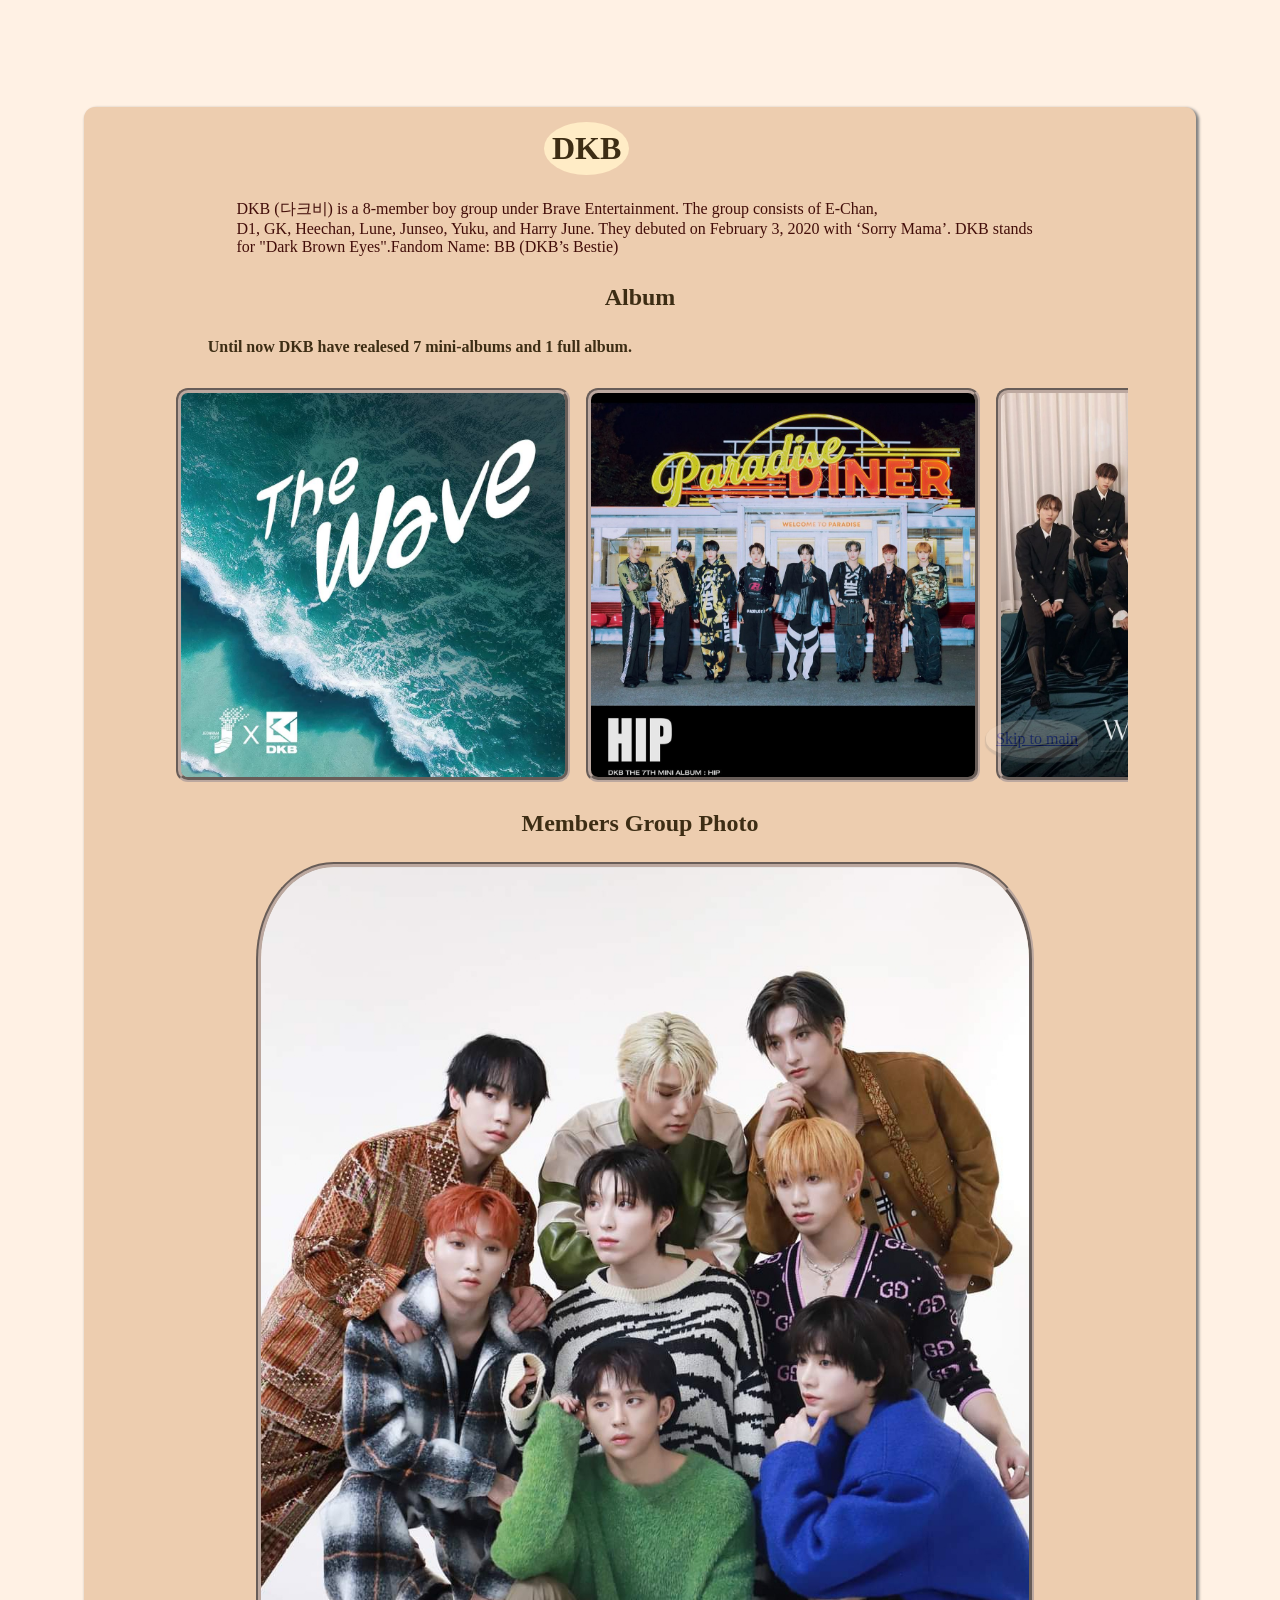
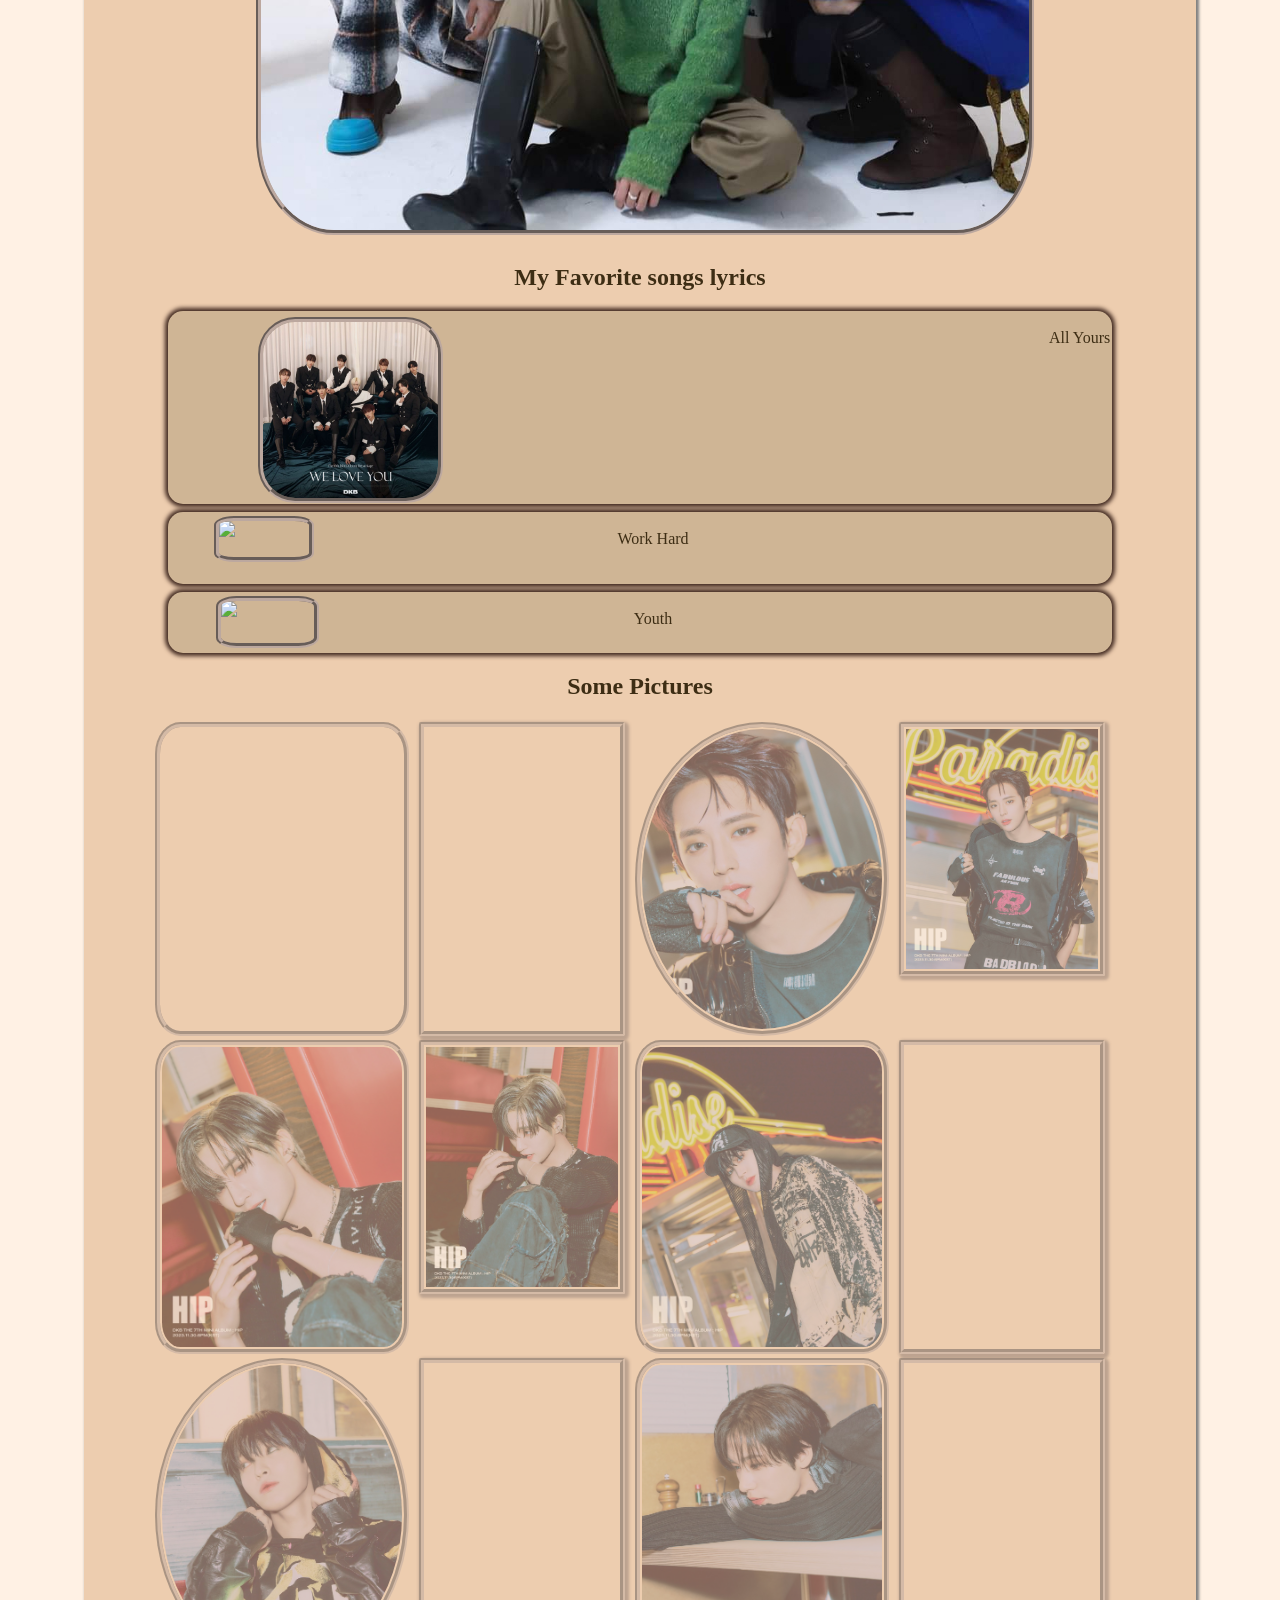
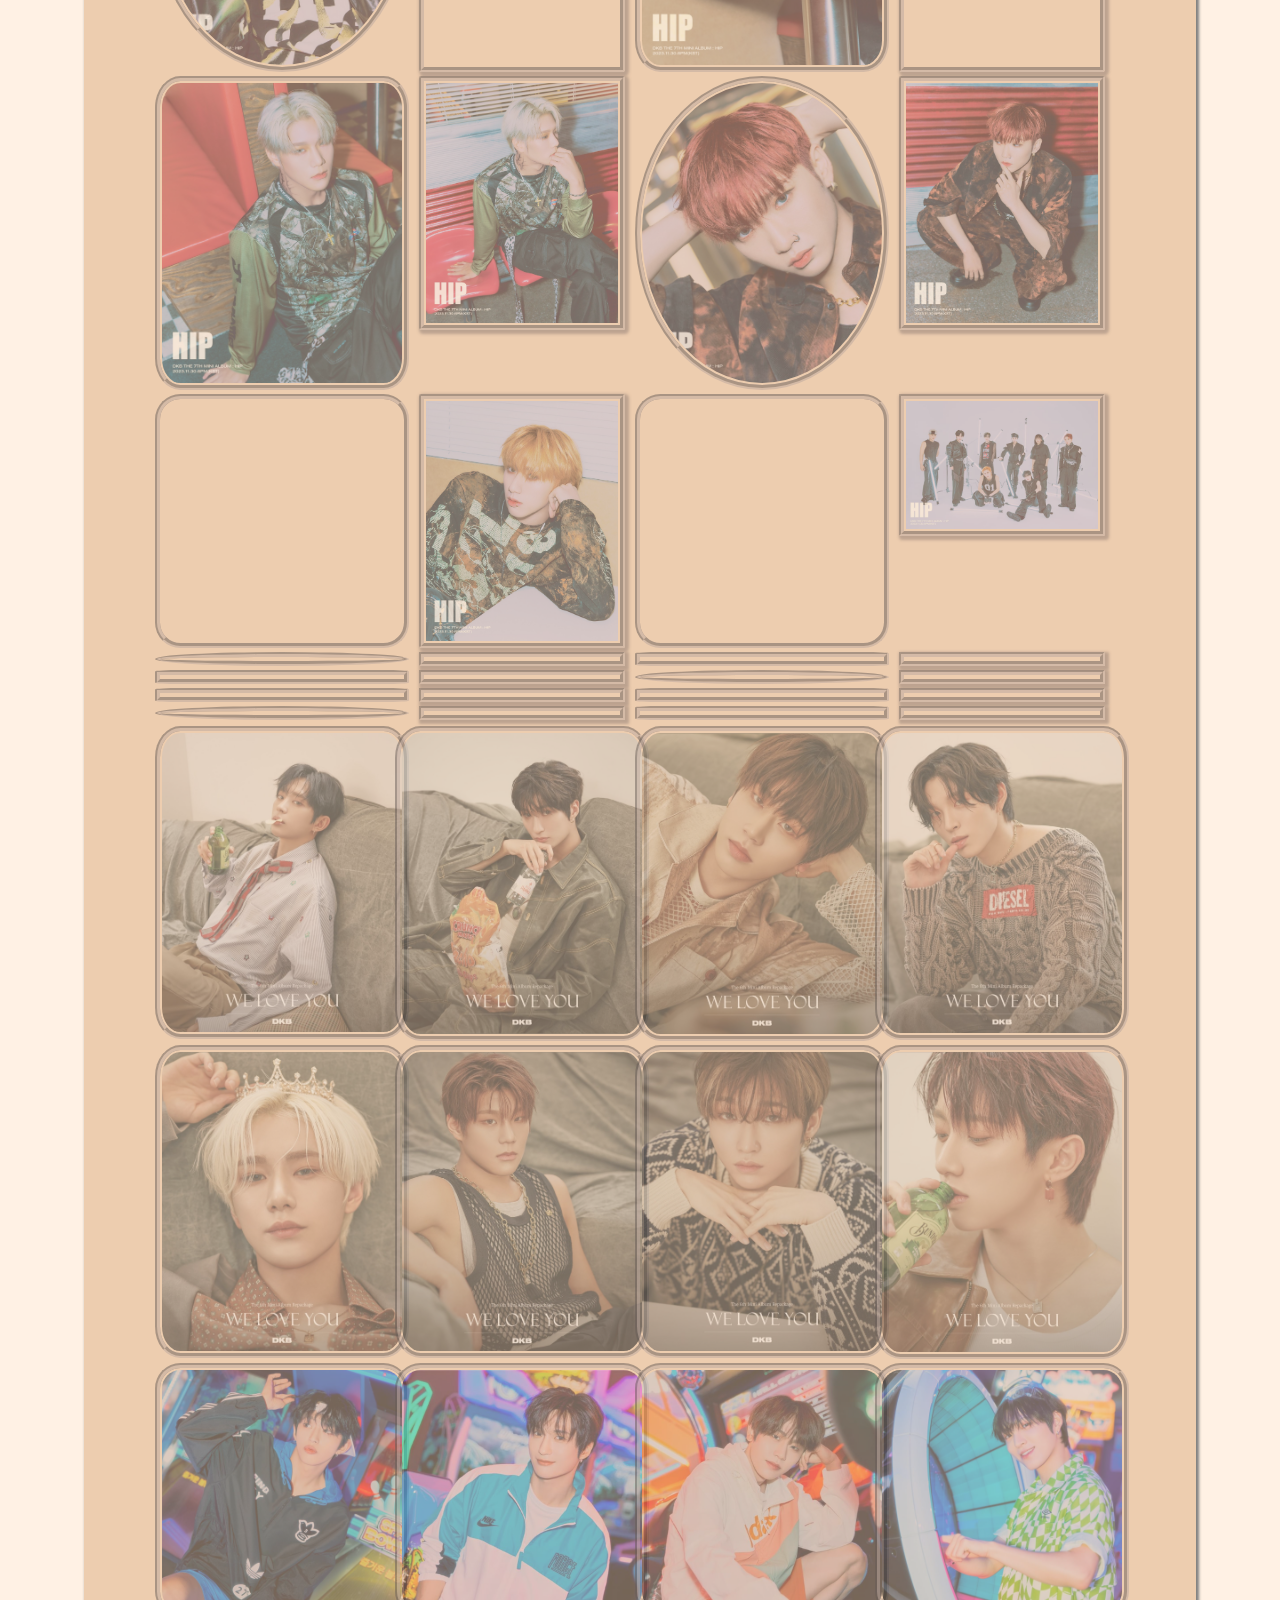
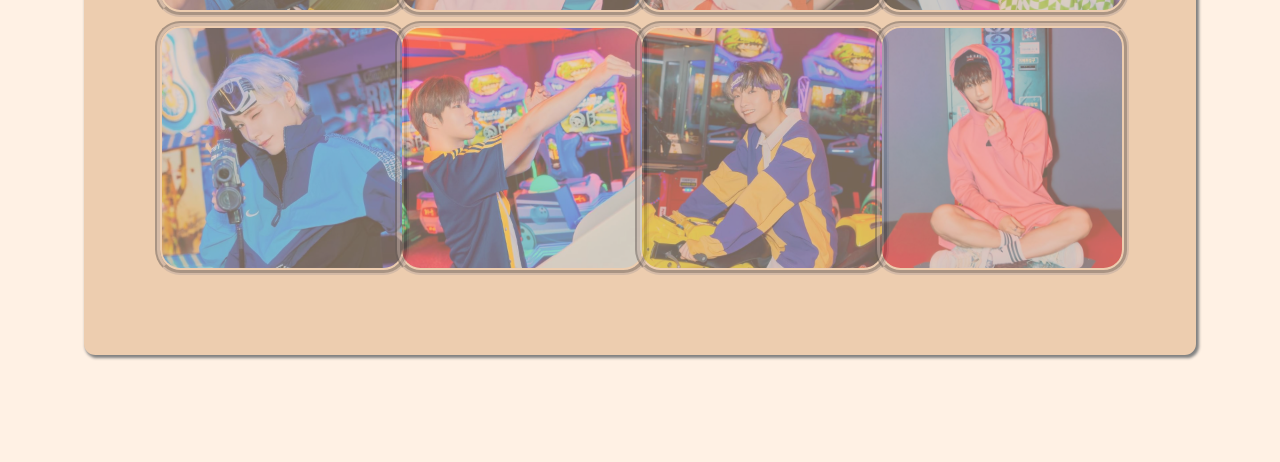
==== commit 17e9dc21: "Update index.html" ====
--- a/DKB/index.html
+++ b/DKB/index.html
@@ -42,7 +42,7 @@
       <div id="lyrics">
         <h2 class="style">My Favorite songs lyrics</h2>
         <a href="allYours.html" class="unic">
-          <img id="pic" src="6th_mini_album_WELOVEYOU.jpg">
+          <img id="pic" src="Image/6th_mini_album_WELOVEYOU.jpg">
           <p class="stylez">All Yours</p>
         </a>
         <a href="workHard.html" class="unic">
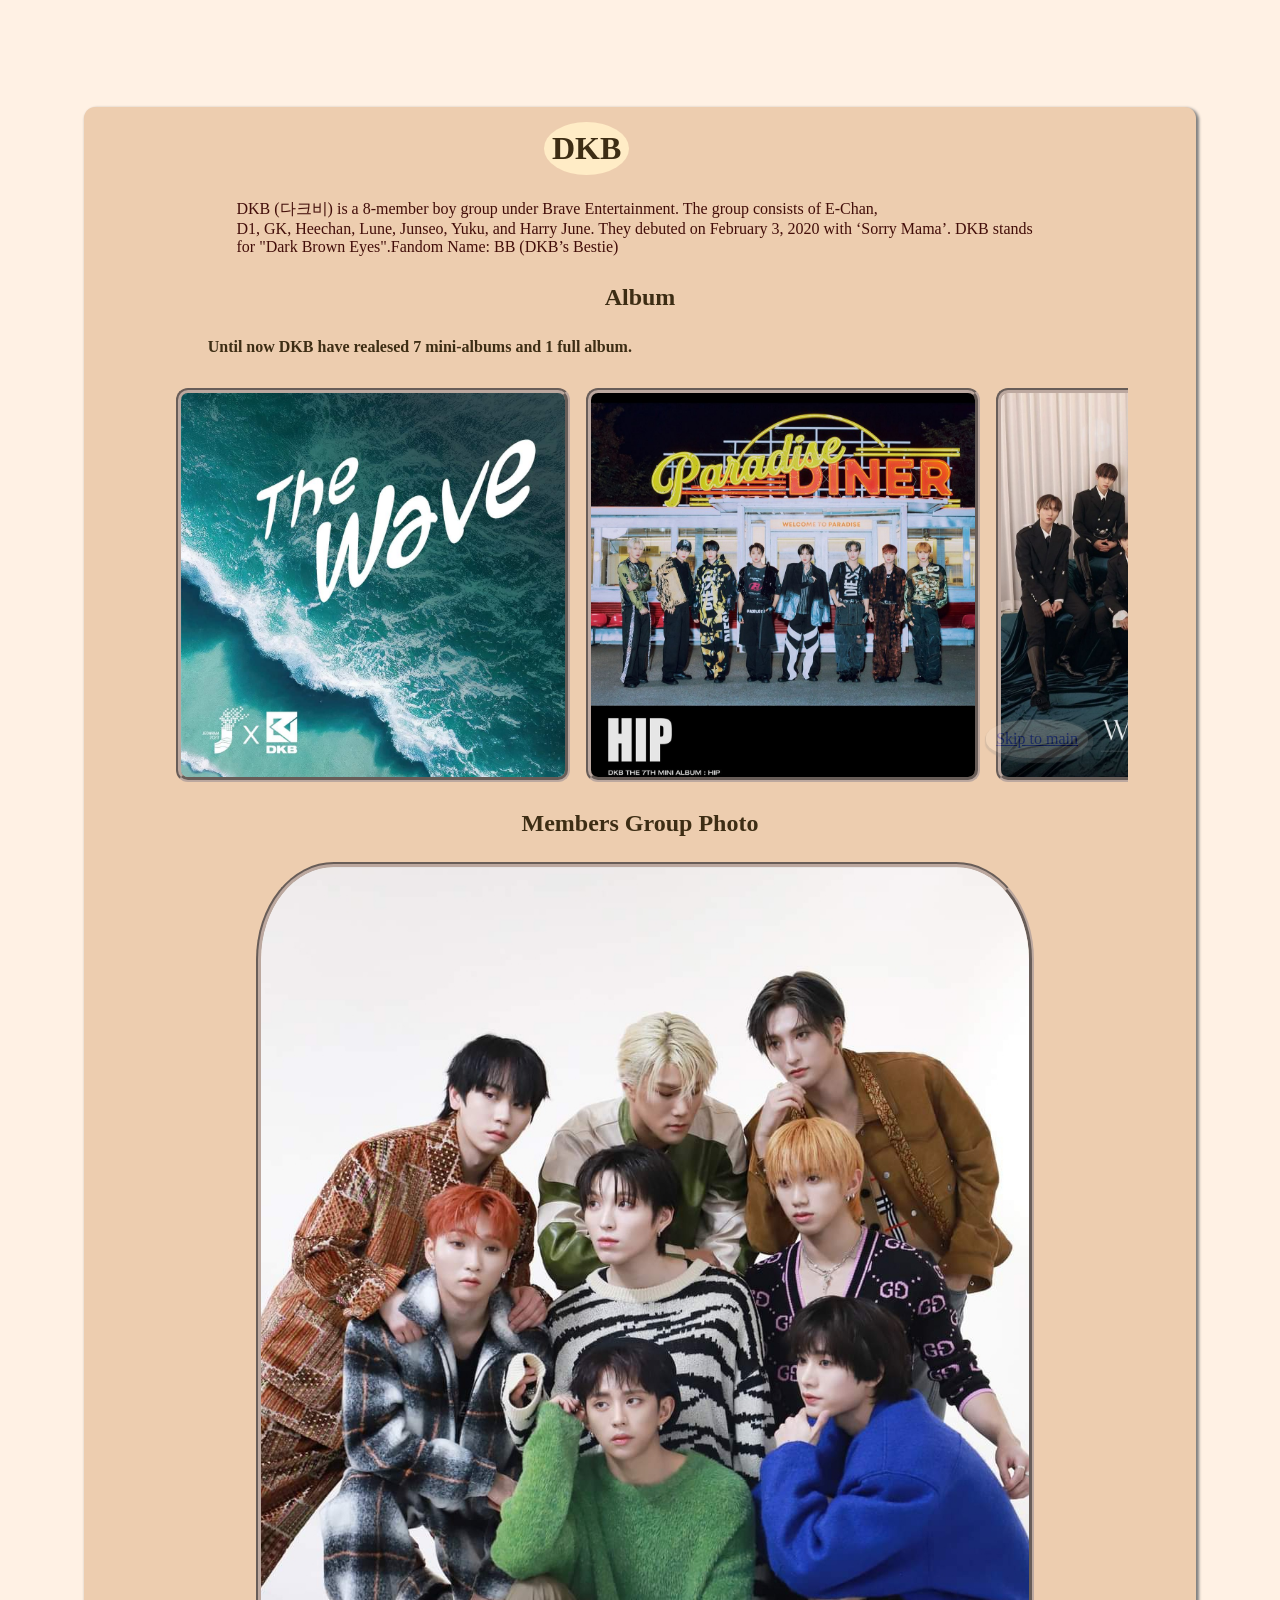
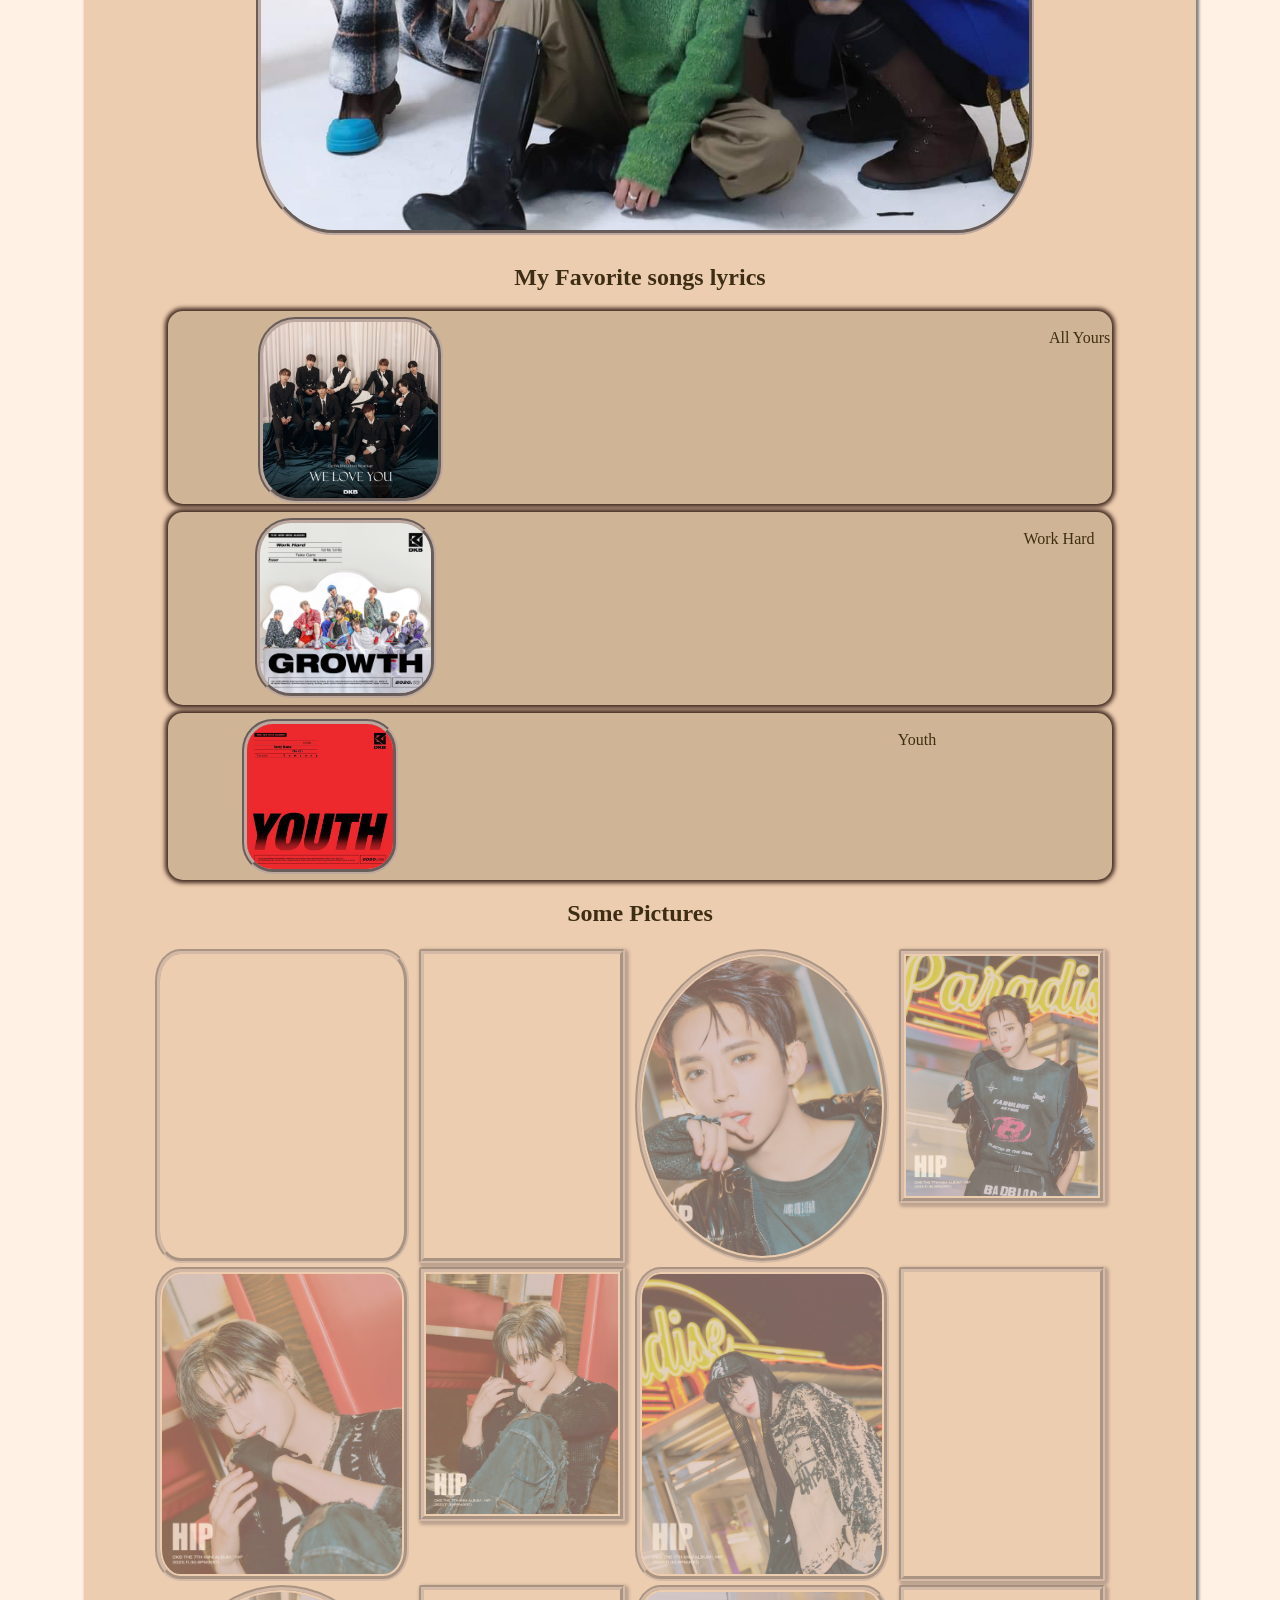
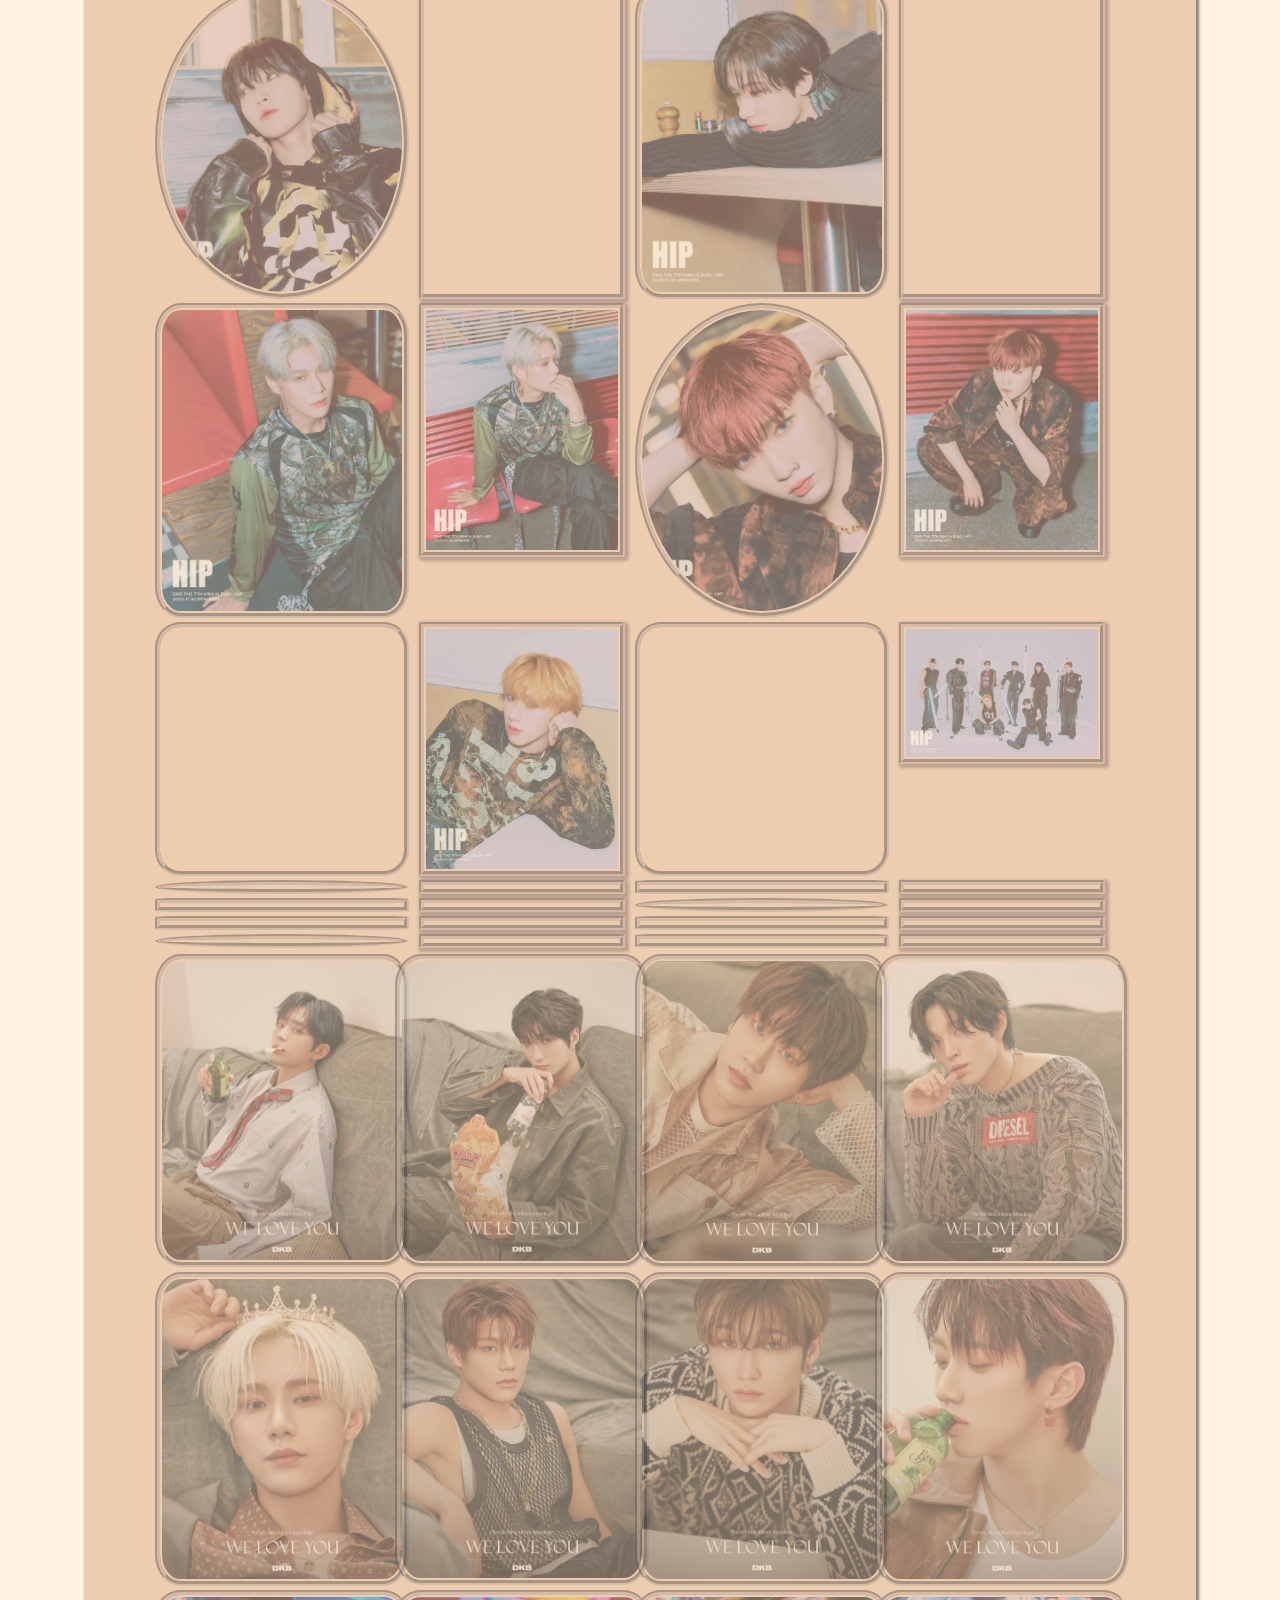
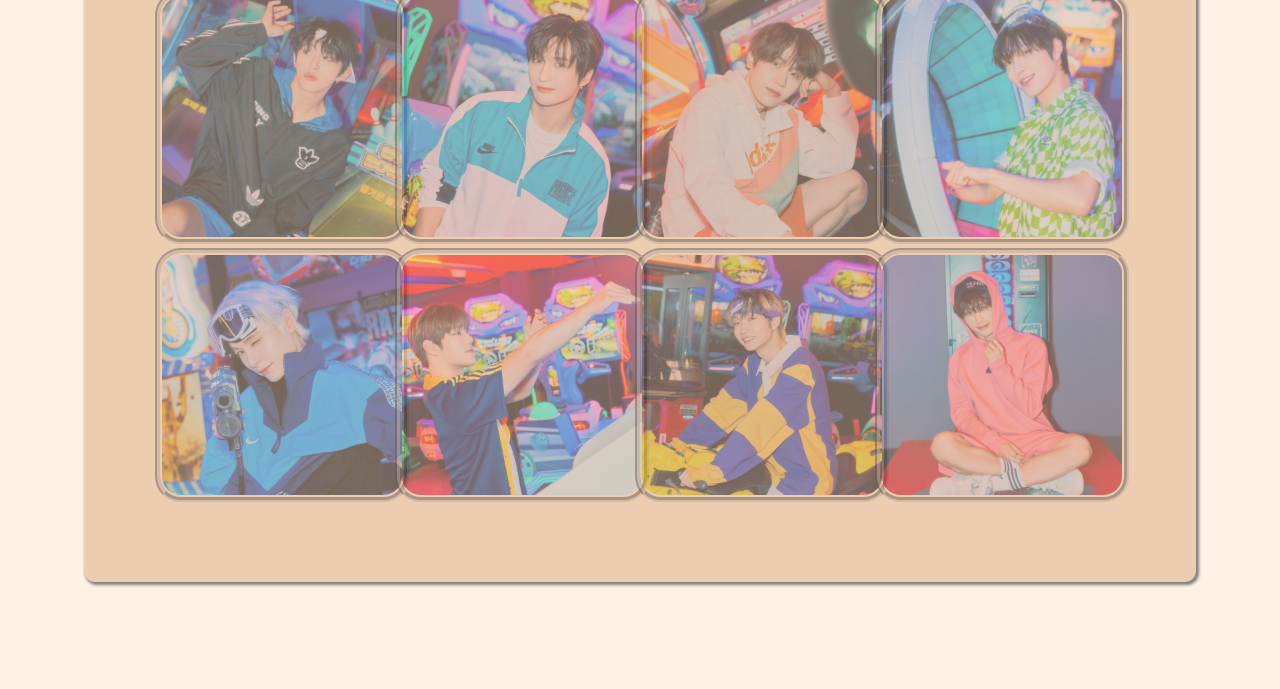
==== commit 61eeaced: "Update index.html" ====
--- a/DKB/index.html
+++ b/DKB/index.html
@@ -46,11 +46,11 @@
           <p class="stylez">All Yours</p>
         </a>
         <a href="workHard.html" class="unic">
-          <img id="pic" src="3rd_mini_album_GROWTH.jpg">
+          <img id="pic" src="Image/3rd_mini_album_GROWTH.jpg">
           <p class="stylez">Work Hard</p><br>
         </a>
         <a href="youthLyrics.html" class="unic">
-          <img id="pic" src="1st_mini_album_YOUTH.jpg">
+          <img id="pic" src="Image/1st_mini_album_YOUTH.jpg">
           <p class="stylez">Youth</p>
         </a>
               </div>
